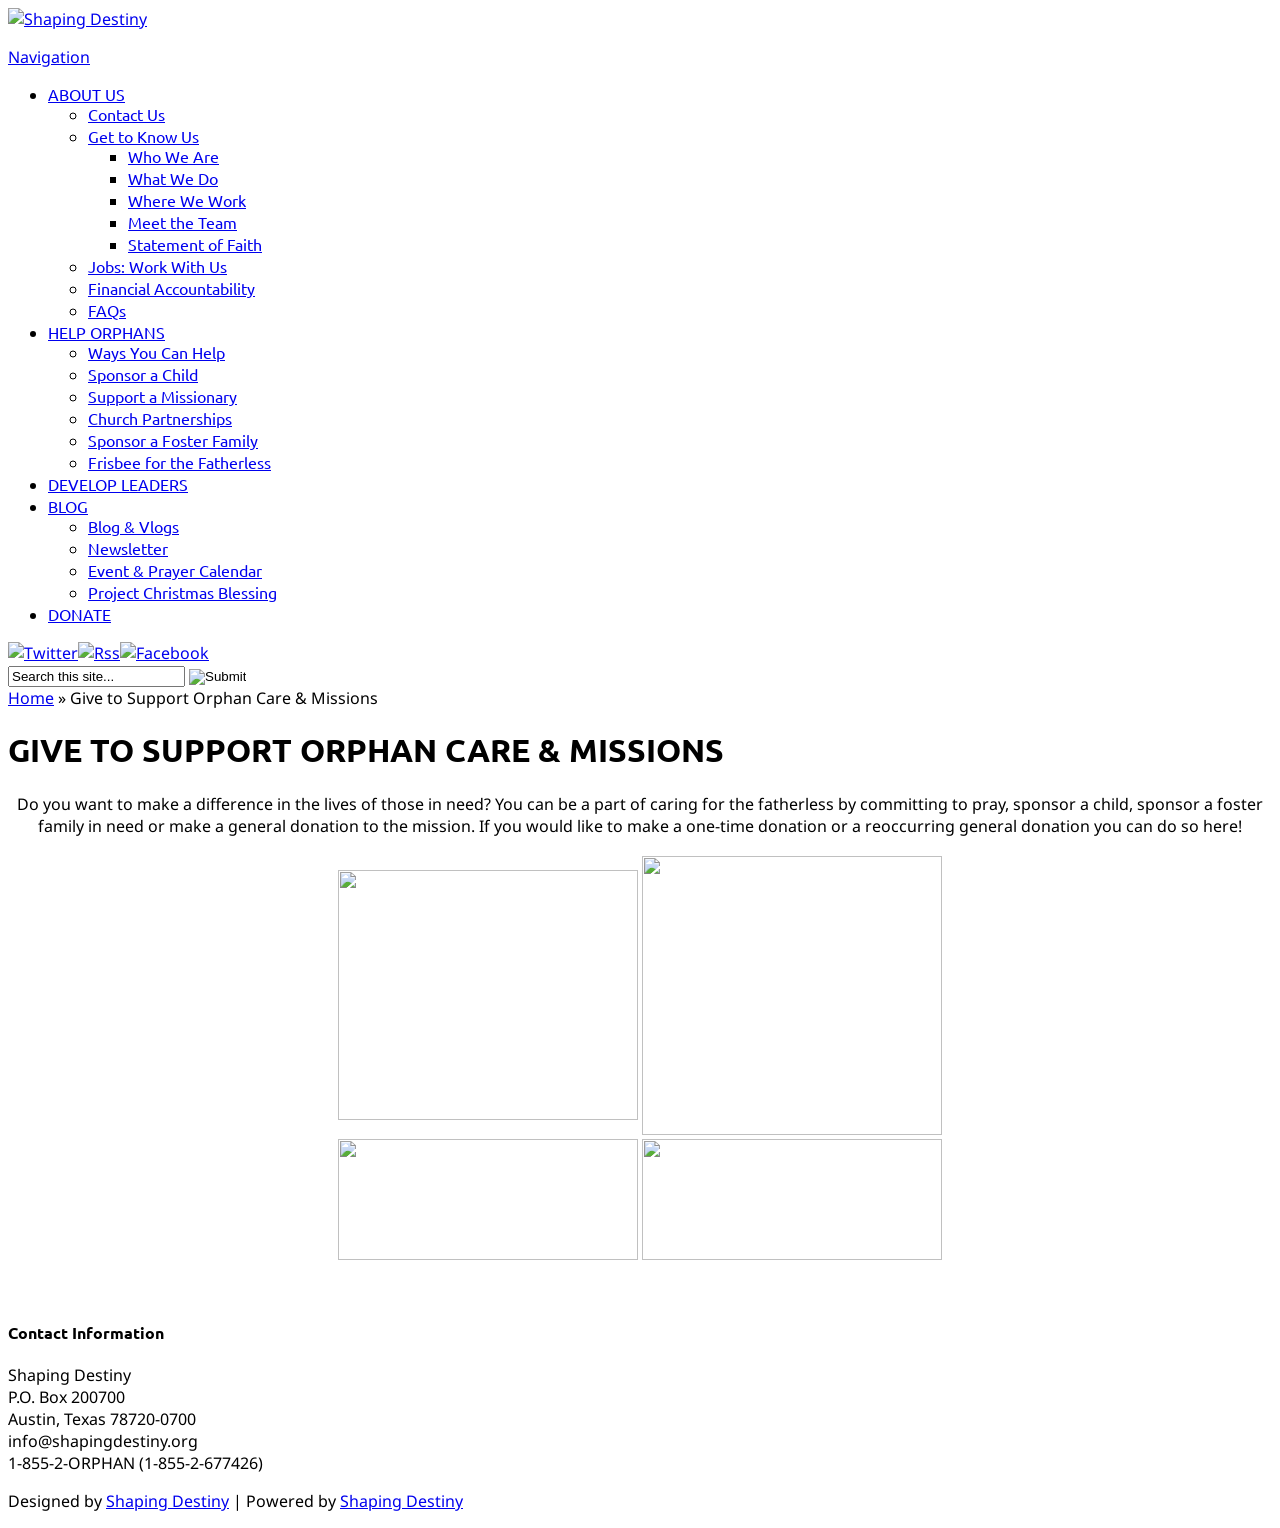
==== index.html @ 342f536e "changed to index.html" ====
<!DOCTYPE html PUBLIC "-//W3C//DTD XHTML 1.0 Transitional//EN" "http://www.w3.org/TR/xhtml1/DTD/xhtml1-transitional.dtd">
<!--[if IE 6]>
<html xmlns="http://www.w3.org/1999/xhtml" id="ie6" lang="en-US">
<![endif]-->
<!--[if IE 7]>
<html xmlns="http://www.w3.org/1999/xhtml" id="ie7" lang="en-US">
<![endif]-->
<!--[if IE 8]>
<html xmlns="http://www.w3.org/1999/xhtml" id="ie8" lang="en-US">
<![endif]-->
<!--[if !(IE 6) | !(IE 7) | !(IE 8)  ]><!-->
<html xmlns="http://www.w3.org/1999/xhtml" lang="en-US">
<!--<![endif]-->
<head profile="http://gmpg.org/xfn/11">
<meta http-equiv="Content-Type" content="text/html; charset=UTF-8" />

<link rel="stylesheet" href="http://www.shapingdestiny.org/wp-content/themes/Chameleon/style.css" type="text/css" media="screen" />
<link rel="stylesheet" href="http://www.shapingdestiny.org/wp-content/themes/Chameleon/css/colorpicker.css" type="text/css" media="screen" />

<link href='http://fonts.googleapis.com/css?family=Droid+Sans:regular,bold' rel='stylesheet' type='text/css'/>
<link href='http://fonts.googleapis.com/css?family=Kreon:light,regular' rel='stylesheet' type='text/css'/>

<link rel="pingback" href="http://www.shapingdestiny.org/xmlrpc.php" />

<!--[if lt IE 7]>
	<link rel="stylesheet" type="text/css" href="http://www.shapingdestiny.org/wp-content/themes/Chameleon/css/ie6style.css" />
	<script type="text/javascript" src="http://www.shapingdestiny.org/wp-content/themes/Chameleon/js/DD_belatedPNG_0.0.8a-min.js"></script>
	<script type="text/javascript">DD_belatedPNG.fix('img#logo, span.overlay, a.zoom-icon, a.more-icon, #menu, #menu-right, #menu-content, ul#top-menu ul, #menu-bar, .footer-widget ul li, span.post-overlay, #content-area, .avatar-overlay, .comment-arrow, .testimonials-item-bottom, #quote, #bottom-shadow, #quote .container');</script>
<![endif]-->
<!--[if IE 7]>
	<link rel="stylesheet" type="text/css" href="http://www.shapingdestiny.org/wp-content/themes/Chameleon/css/ie7style.css" />
<![endif]-->
<!--[if IE 8]>
	<link rel="stylesheet" type="text/css" href="http://www.shapingdestiny.org/wp-content/themes/Chameleon/css/ie8style.css" />
<![endif]-->

<script type="text/javascript">
	document.documentElement.className = 'js';
</script>

<title>Give to Support Orphan Care & Missions | Shaping Destiny</title>

<!-- All in One SEO Pack 2.3.12.1 by Michael Torbert of Semper Fi Web Design[2221,2289] -->
<link rel="canonical" href="http://www.shapingdestiny.org/donate-to-orphans/" />
<!-- /all in one seo pack -->
<link rel='dns-prefetch' href='//s.w.org' />
<link rel="alternate" type="application/rss+xml" title="Shaping Destiny &raquo; Feed" href="http://www.shapingdestiny.org/feed/" />
<link rel="alternate" type="application/rss+xml" title="Shaping Destiny &raquo; Comments Feed" href="http://www.shapingdestiny.org/comments/feed/" />
		<script type="text/javascript">
			window._wpemojiSettings = {"baseUrl":"https:\/\/s.w.org\/images\/core\/emoji\/2.2.1\/72x72\/","ext":".png","svgUrl":"https:\/\/s.w.org\/images\/core\/emoji\/2.2.1\/svg\/","svgExt":".svg","source":{"concatemoji":"http:\/\/www.shapingdestiny.org\/wp-includes\/js\/wp-emoji-release.min.js?ver=4.7.3"}};
			!function(a,b,c){function d(a){var b,c,d,e,f=String.fromCharCode;if(!k||!k.fillText)return!1;switch(k.clearRect(0,0,j.width,j.height),k.textBaseline="top",k.font="600 32px Arial",a){case"flag":return k.fillText(f(55356,56826,55356,56819),0,0),!(j.toDataURL().length<3e3)&&(k.clearRect(0,0,j.width,j.height),k.fillText(f(55356,57331,65039,8205,55356,57096),0,0),b=j.toDataURL(),k.clearRect(0,0,j.width,j.height),k.fillText(f(55356,57331,55356,57096),0,0),c=j.toDataURL(),b!==c);case"emoji4":return k.fillText(f(55357,56425,55356,57341,8205,55357,56507),0,0),d=j.toDataURL(),k.clearRect(0,0,j.width,j.height),k.fillText(f(55357,56425,55356,57341,55357,56507),0,0),e=j.toDataURL(),d!==e}return!1}function e(a){var c=b.createElement("script");c.src=a,c.defer=c.type="text/javascript",b.getElementsByTagName("head")[0].appendChild(c)}var f,g,h,i,j=b.createElement("canvas"),k=j.getContext&&j.getContext("2d");for(i=Array("flag","emoji4"),c.supports={everything:!0,everythingExceptFlag:!0},h=0;h<i.length;h++)c.supports[i[h]]=d(i[h]),c.supports.everything=c.supports.everything&&c.supports[i[h]],"flag"!==i[h]&&(c.supports.everythingExceptFlag=c.supports.everythingExceptFlag&&c.supports[i[h]]);c.supports.everythingExceptFlag=c.supports.everythingExceptFlag&&!c.supports.flag,c.DOMReady=!1,c.readyCallback=function(){c.DOMReady=!0},c.supports.everything||(g=function(){c.readyCallback()},b.addEventListener?(b.addEventListener("DOMContentLoaded",g,!1),a.addEventListener("load",g,!1)):(a.attachEvent("onload",g),b.attachEvent("onreadystatechange",function(){"complete"===b.readyState&&c.readyCallback()})),f=c.source||{},f.concatemoji?e(f.concatemoji):f.wpemoji&&f.twemoji&&(e(f.twemoji),e(f.wpemoji)))}(window,document,window._wpemojiSettings);
		</script>
		<meta content="Chameleon v.3.9.4" name="generator"/><style type="text/css">
img.wp-smiley,
img.emoji {
	display: inline !important;
	border: none !important;
	box-shadow: none !important;
	height: 1em !important;
	width: 1em !important;
	margin: 0 .07em !important;
	vertical-align: -0.1em !important;
	background: none !important;
	padding: 0 !important;
}
</style>
<link rel='stylesheet' id='page-list-style-css'  href='http://www.shapingdestiny.org/wp-content/plugins/page-list/css/page-list.css?ver=5.1' type='text/css' media='all' />
<link rel='stylesheet' id='wp-pagenavi-css'  href='http://www.shapingdestiny.org/wp-content/plugins/wp-pagenavi/pagenavi-css.css?ver=2.70' type='text/css' media='all' />
<link rel='stylesheet' id='et_responsive-css'  href='http://www.shapingdestiny.org/wp-content/themes/Chameleon/css/responsive.css?ver=4.7.3' type='text/css' media='all' />
<link rel='stylesheet' id='et-shortcodes-css-css'  href='http://www.shapingdestiny.org/wp-content/themes/Chameleon/epanel/shortcodes/css/shortcodes.css?ver=3.9.4' type='text/css' media='all' />
<link rel='stylesheet' id='et-shortcodes-responsive-css-css'  href='http://www.shapingdestiny.org/wp-content/themes/Chameleon/epanel/shortcodes/css/shortcodes_responsive.css?ver=3.9.4' type='text/css' media='all' />
<link rel='stylesheet' id='magnific_popup-css'  href='http://www.shapingdestiny.org/wp-content/themes/Chameleon/includes/page_templates/js/magnific_popup/magnific_popup.css?ver=1.3.4' type='text/css' media='screen' />
<link rel='stylesheet' id='et_page_templates-css'  href='http://www.shapingdestiny.org/wp-content/themes/Chameleon/includes/page_templates/page_templates.css?ver=1.8' type='text/css' media='screen' />
<!-- This site uses the Google Analytics by MonsterInsights plugin v6.1.6 - Using Analytics tracking - https://www.monsterinsights.com/ -->
<script type="text/javascript" data-cfasync="false">
	// Function to detect opted out users
	function __gaTrackerIsOptedOut() {
		return document.cookie.indexOf(disableStr + '=true') > -1;
	}

	// Disable tracking if the opt-out cookie exists.
	var disableStr = 'ga-disable-UA-31242162-1';
	if ( __gaTrackerIsOptedOut() ) {
		window[disableStr] = true;
	}

	// Opt-out function
	function __gaTrackerOptout() {
	  document.cookie = disableStr + '=true; expires=Thu, 31 Dec 2099 23:59:59 UTC; path=/';
	  window[disableStr] = true;
	}

	(function(i,s,o,g,r,a,m){i['GoogleAnalyticsObject']=r;i[r]=i[r]||function(){
		(i[r].q=i[r].q||[]).push(arguments)},i[r].l=1*new Date();a=s.createElement(o),
		m=s.getElementsByTagName(o)[0];a.async=1;a.src=g;m.parentNode.insertBefore(a,m)
	})(window,document,'script','//www.google-analytics.com/analytics.js','__gaTracker');

	__gaTracker('create', 'UA-31242162-1', 'auto');
	__gaTracker('set', 'forceSSL', true);
	__gaTracker('send','pageview');
</script>
<!-- / Google Analytics by MonsterInsights -->
<script type='text/javascript' src='http://www.shapingdestiny.org/wp-includes/js/jquery/jquery.js?ver=1.12.4'></script>
<script type='text/javascript' src='http://www.shapingdestiny.org/wp-includes/js/jquery/jquery-migrate.min.js?ver=1.4.1'></script>
<script type='text/javascript' src='http://www.shapingdestiny.org/wp-content/themes/Chameleon/js/jquery.cycle.all.min.js?ver=1.0'></script>
<link rel='https://api.w.org/' href='http://www.shapingdestiny.org/wp-json/' />
<link rel="EditURI" type="application/rsd+xml" title="RSD" href="http://www.shapingdestiny.org/xmlrpc.php?rsd" />
<link rel="wlwmanifest" type="application/wlwmanifest+xml" href="http://www.shapingdestiny.org/wp-includes/wlwmanifest.xml" /> 
<meta name="generator" content="WordPress 4.7.3" />
<link rel='shortlink' href='http://www.shapingdestiny.org/?p=5229' />
<link rel="alternate" type="application/json+oembed" href="http://www.shapingdestiny.org/wp-json/oembed/1.0/embed?url=http%3A%2F%2Fwww.shapingdestiny.org%2Fdonate-to-orphans%2F" />
<link rel="alternate" type="text/xml+oembed" href="http://www.shapingdestiny.org/wp-json/oembed/1.0/embed?url=http%3A%2F%2Fwww.shapingdestiny.org%2Fdonate-to-orphans%2F&#038;format=xml" />
<script type="text/javascript"><!--
function powerpress_pinw(pinw_url){window.open(pinw_url, 'PowerPressPlayer','toolbar=0,status=0,resizable=1,width=460,height=320');	return false;}
//-->
</script>
<!-- used in scripts --><meta name="et_featured_auto_speed" content="3000" /><meta name="et_disable_toptier" content="0" /><meta name="et_featured_slider_auto" content="1" /><meta name="et_theme_folder" content="http://www.shapingdestiny.org/wp-content/themes/Chameleon" /><style type="text/css">body { background-color: #ffffff; }body { background-image: url(http://www.shapingdestiny.org/wp-content/themes/Chameleon/images/body-bg14.png); }</style><link id='ubuntu' href='http://fonts.googleapis.com/css?family=Ubuntu' rel='stylesheet' type='text/css' /><style type='text/css'>h1,h2,h3,h4,h5,h6,ul#top-menu a { font-family: 'Ubuntu', Arial, sans-serif !important;  }</style><style type='text/css'>h1,h2,h3,h4,h5,h6,ul#top-menu > li.current_page_item > a, ul#top-menu a:hover, ul#top-menu > li.sfHover > a, h2.title a {  }
		#featured h2 a, #featured-modest h2 a, #featured h2, #featured-modest h2 { color: #fff !important; }
		</style><link id='droid_sans' href='http://fonts.googleapis.com/css?family=Droid+Sans' rel='stylesheet' type='text/css' /><style type='text/css'>body { font-family: 'Droid Sans', Arial, sans-serif !important;  }</style><style type='text/css'>body {  }</style><meta name="viewport" content="width=device-width, initial-scale=1.0, maximum-scale=1.0, user-scalable=0" /><link rel="shortcut icon" href="http://www.shapingdestiny.org/wp-content/uploads/2016/03/SD-Alone.png" /><style type="text/css" id="custom-background-css">
body.custom-background { background-color: #ffffff; }
</style>
	<style type="text/css">
		#et_pt_portfolio_gallery { margin-left: -41px; margin-right: -51px; }
		.et_pt_portfolio_item { margin-left: 35px; }
		.et_portfolio_small { margin-left: -40px !important; }
		.et_portfolio_small .et_pt_portfolio_item { margin-left: 32px !important; }
		.et_portfolio_large { margin-left: -26px !important; }
		.et_portfolio_large .et_pt_portfolio_item { margin-left: 11px !important; }
	</style>
<style type="text/css" id="et-custom-css">
.featured-description {
display: none;
}
</style>		<style type="text/css" id="wp-custom-css">
			/*
You can add your own CSS here.

Click the help icon above to learn more.
*/

/*
You can add your own CSS here.

Click the help icon above to learn more.
*/

#content-area table td, #content-area table th {
    max-width: 100%;
}

/* This code makes the team responsive */
@media only screen and (max-width: 840px) {
table.responsive {
margin-bottom: 0;
overflow: hidden;
overflow-x: scroll;
display: block;
white-space: nowrap;
}
}
/* Add borders to tables */

.entry-content table, body.et-pb-preview #main-content .container table {
   border: 1px solid #000;
}
.entry-content tr td, body.et-pb-preview #main-content .container tr td {
   border-top: 1px solid #000;
   border-left: 1px solid #000;
}

/* Make titles all uppercase. This only worked on the home page */
.et_pb_post .entry-title a {
text-transform:uppercase;
}

/* Make all h1 uppercase */
	
	h1 {
text-transform:uppercase;
	}		</style>
	
</head>
<body class="page-template page-template-page-full page-template-page-full-php page page-id-5229 custom-background chrome et_fullwidth_view">
		<div id="container">
		<div id="header" class="clearfix">
			<a href="http://www.shapingdestiny.org/">
								<img src="http://www.shapingdestiny.org/wp-content/uploads/2017/03/sdlogo.png" alt="Shaping Destiny" id="logo"/>
			</a>
			<p id="slogan"></p>
			<a href="#" id="mobile_nav" class="closed">Navigation<span></span></a>
			<ul id="top-menu" class="nav"><li id="menu-item-6479" class="menu-item menu-item-type-custom menu-item-object-custom menu-item-has-children menu-item-6479"><a href="#">ABOUT US</a>
<ul class="sub-menu">
	<li id="menu-item-1821" class="menu-item menu-item-type-post_type menu-item-object-page menu-item-1821"><a href="http://www.shapingdestiny.org/contact/">Contact Us</a></li>
	<li id="menu-item-6271" class="menu-item menu-item-type-post_type menu-item-object-page menu-item-has-children menu-item-6271"><a href="http://www.shapingdestiny.org/about/">Get to Know Us</a>
	<ul class="sub-menu">
		<li id="menu-item-7135" class="menu-item menu-item-type-post_type menu-item-object-page menu-item-7135"><a href="http://www.shapingdestiny.org/about/">Who We Are</a></li>
		<li id="menu-item-6482" class="menu-item menu-item-type-post_type menu-item-object-page menu-item-6482"><a href="http://www.shapingdestiny.org/programs/">What We Do</a></li>
		<li id="menu-item-5275" class="menu-item menu-item-type-post_type menu-item-object-page menu-item-5275"><a href="http://www.shapingdestiny.org/where-we-work/">Where We Work</a></li>
		<li id="menu-item-5980" class="menu-item menu-item-type-post_type menu-item-object-page menu-item-5980"><a href="http://www.shapingdestiny.org/about/meet-the-team/">Meet the Team</a></li>
		<li id="menu-item-1928" class="menu-item menu-item-type-post_type menu-item-object-page menu-item-1928"><a href="http://www.shapingdestiny.org/statement-of-faith/">Statement of Faith</a></li>
	</ul>
</li>
	<li id="menu-item-5632" class="menu-item menu-item-type-post_type menu-item-object-page menu-item-5632"><a href="http://www.shapingdestiny.org/joinstaff/">Jobs: Work With Us</a></li>
	<li id="menu-item-5762" class="menu-item menu-item-type-post_type menu-item-object-page menu-item-5762"><a href="http://www.shapingdestiny.org/form990/">Financial Accountability</a></li>
	<li id="menu-item-6850" class="menu-item menu-item-type-post_type menu-item-object-page menu-item-6850"><a href="http://www.shapingdestiny.org/faqs/">FAQs</a></li>
</ul>
</li>
<li id="menu-item-5631" class="menu-item menu-item-type-post_type menu-item-object-page menu-item-has-children menu-item-5631"><a href="http://www.shapingdestiny.org/get-involved/">HELP ORPHANS</a>
<ul class="sub-menu">
	<li id="menu-item-6273" class="menu-item menu-item-type-post_type menu-item-object-page menu-item-6273"><a href="http://www.shapingdestiny.org/get-involved/">Ways You Can Help</a></li>
	<li id="menu-item-7095" class="menu-item menu-item-type-post_type menu-item-object-page menu-item-7095"><a href="http://www.shapingdestiny.org/sponsor-a-child/">Sponsor a Child</a></li>
	<li id="menu-item-5061" class="menu-item menu-item-type-post_type menu-item-object-page menu-item-5061"><a href="http://www.shapingdestiny.org/givetoamissionary/">Support a Missionary</a></li>
	<li id="menu-item-6496" class="menu-item menu-item-type-post_type menu-item-object-page menu-item-6496"><a href="http://www.shapingdestiny.org/church-partnerships/">Church Partnerships</a></li>
	<li id="menu-item-5685" class="menu-item menu-item-type-post_type menu-item-object-page menu-item-5685"><a href="http://www.shapingdestiny.org/sponsor-a-foster-family/">Sponsor a Foster Family</a></li>
	<li id="menu-item-6277" class="menu-item menu-item-type-post_type menu-item-object-page menu-item-6277"><a href="http://www.shapingdestiny.org/ultimate-frisbee-tournament/">Frisbee for the Fatherless</a></li>
</ul>
</li>
<li id="menu-item-7124" class="menu-item menu-item-type-post_type menu-item-object-page menu-item-7124"><a href="http://www.shapingdestiny.org/developleaders/">DEVELOP LEADERS</a></li>
<li id="menu-item-5634" class="menu-item menu-item-type-post_type menu-item-object-page menu-item-has-children menu-item-5634"><a href="http://www.shapingdestiny.org/blog/">BLOG</a>
<ul class="sub-menu">
	<li id="menu-item-6276" class="menu-item menu-item-type-post_type menu-item-object-page menu-item-6276"><a href="http://www.shapingdestiny.org/blog/">Blog &#038; Vlogs</a></li>
	<li id="menu-item-5220" class="menu-item menu-item-type-post_type menu-item-object-page menu-item-5220"><a href="http://www.shapingdestiny.org/newsletter/">Newsletter</a></li>
	<li id="menu-item-6615" class="menu-item menu-item-type-post_type menu-item-object-page menu-item-6615"><a href="http://www.shapingdestiny.org/calendar/">Event &#038; Prayer Calendar</a></li>
	<li id="menu-item-6725" class="menu-item menu-item-type-post_type menu-item-object-page menu-item-6725"><a href="http://www.shapingdestiny.org/project-christmas-blessing/">Project Christmas Blessing</a></li>
</ul>
</li>
<li id="menu-item-5674" class="menu-item menu-item-type-post_type menu-item-object-page current-menu-item page_item page-item-5229 current_page_item menu-item-5674"><a href="http://www.shapingdestiny.org/donate-to-orphans/">DONATE</a></li>
</ul>
			<div id="additional-info">
				<div id="et-social-icons">
					<a href='https://twitter.com/shapingdestiny' target='_blank'><img alt='Twitter' src='http://www.shapingdestiny.org/wp-content/themes/Chameleon/images/twitter.png' /></a><a href='http://www.shapingdestiny.org/feed/' target='_blank'><img alt='Rss' src='http://www.shapingdestiny.org/wp-content/themes/Chameleon/images/rss.png' /></a><a href='https://www.facebook.com/ShapingDestinyNet' target='_blank'><img alt='Facebook' src='http://www.shapingdestiny.org/wp-content/themes/Chameleon/images/facebook.png' /></a>				</div>

				<div id="search-form">
					<form method="get" id="searchform" action="http://www.shapingdestiny.org//">
						<input type="text" value="Search this site..." name="s" id="searchinput" />
						<input type="image" src="http://www.shapingdestiny.org/wp-content/themes/Chameleon/images/search_btn.png" id="searchsubmit" />
					</form>
				</div> <!-- end #search-form -->
			</div> <!-- end #additional-info -->
		</div> <!-- end #header -->
<div id="breadcrumbs">
					<a href="http://www.shapingdestiny.org/">Home</a> <span class="raquo">&raquo;</span>

									Give to Support Orphan Care &#038; Missions					</div> <!-- end #breadcrumbs --><div id="category-name">
	<div id="category-inner">
				<h1 class="category-title">Give to Support Orphan Care &#038; Missions</h1>
		
			</div> <!-- end #category-inner -->
</div> <!-- end #category-name -->
<div id="content" class="clearfix fullwidth">
	<div id="left-area">
			<div class="entry post clearfix">
			
			<p style="text-align: center;">Do you want to make a difference in the lives of those in need? You can be a part of caring for the fatherless by committing to pray, sponsor a child, sponsor a foster family in need or make a general donation to the mission. If you would like to make a one-time donation or a reoccurring general donation you can do so here!</p>
<table align="center">
<tbody>
<tr>
<td><a href="http://www.shapingdestiny.org/special-gift-donation/"><img class="aligncenter wp-image-5929" src="http://www.shapingdestiny.org/wp-content/uploads/2014/05/special-gift.jpg" width="300" height="250" /></a></td>
<td style="text-align: center;"><a href="http://www.shapingdestiny.org/give-a-monthly-gift/"><img class="alignnone wp-image-6568 size-medium" src="http://www.shapingdestiny.org/wp-content/uploads/2014/05/monthly-supporter.png" width="300" height="279" /></a></td>
</tr>
</tbody>
<tbody>
<tr>
<td><a href="http://www.shapingdestiny.org/sponsor-a-child/"><img class="aligncenter wp-image-6569 size-medium" src="http://www.shapingdestiny.org/wp-content/uploads/2014/05/child-sponsor.png" width="300" height="121" /></a></td>
<td><a href="http://www.shapingdestiny.org/church-partnerships/"><img class="aligncenter wp-image-6569 size-medium" src="http://www.shapingdestiny.org/wp-content/uploads/2014/05/Partnerships.png" width="300" height="121" /></a></td>
</tr>
</tbody>
</table>
<p>&nbsp;</p>
								</div> <!-- end .entry -->

				</div> 	<!-- end #left-area -->
</div> <!-- end #content -->

		<div id="footer">
			<div id="footer-content" class="clearfix">
				<div id="footer-widgets" class="clearfix">
					<div id="text-7" class="footer-widget widget_text"><h4 class="widgettitle">Contact Information</h4>			<div class="textwidget"><p>Shaping Destiny<br />
P.O. Box 200700<br />
Austin, Texas 78720-0700<br />
info@shapingdestiny.org<br />
1-855-2-ORPHAN  (1-855-2-677426)</p>
</div>
		</div> <!-- end .footer-widget -->				</div> <!-- end #footer-widgets -->
				<p id="copyright">Designed by <a href="http://www.shapingdestiny.org/reid/"></a> <a href="http://www.ShapingDestiny.org" title="Shaping Destiny">Shaping Destiny</a> | Powered by  <a href="http://www.shapingdestiny.org">Shaping Destiny</a><a href="http://www.shapingdestiny.org/reid/sitemap.html"></a></p>
			</div> <!-- end #footer-content -->
		</div> <!-- end #footer -->
	</div> <!-- end #container -->
	<script src="http://www.shapingdestiny.org/wp-content/themes/Chameleon/js/jquery.easing.1.3.js" type="text/javascript"></script>
<script src="http://www.shapingdestiny.org/wp-content/themes/Chameleon/js/superfish.min.js" type="text/javascript"></script>
<script src="http://www.shapingdestiny.org/wp-content/themes/Chameleon/js/custom.js" type="text/javascript"></script>	<script type='text/javascript' src='http://www.shapingdestiny.org/wp-content/plugins/mailchimp-wp/assets/pagecount.min.js?ver=2.0.2'></script>
<script type='text/javascript' src='http://www.shapingdestiny.org/wp-content/themes/Chameleon/js/jquery.flexslider-min.js?ver=1.0'></script>
<script type='text/javascript' src='http://www.shapingdestiny.org/wp-content/themes/Chameleon/js/et_flexslider.js?ver=1.0'></script>
<script type='text/javascript' src='http://www.shapingdestiny.org/wp-includes/js/comment-reply.min.js?ver=4.7.3'></script>
<script type='text/javascript' src='http://www.shapingdestiny.org/wp-content/themes/Chameleon/includes/page_templates/js/jquery.easing-1.3.pack.js?ver=1.3.4'></script>
<script type='text/javascript' src='http://www.shapingdestiny.org/wp-content/themes/Chameleon/includes/page_templates/js/magnific_popup/jquery.magnific-popup.js?ver=1.3.4'></script>
<script type='text/javascript'>
/* <![CDATA[ */
var et_ptemplates_strings = {"captcha":"Captcha","fill":"Fill","field":"field","invalid":"Invalid email"};
/* ]]> */
</script>
<script type='text/javascript' src='http://www.shapingdestiny.org/wp-content/themes/Chameleon/includes/page_templates/js/et-ptemplates-frontend.js?ver=1.1'></script>
<script type='text/javascript' src='http://www.shapingdestiny.org/wp-includes/js/wp-embed.min.js?ver=4.7.3'></script>
</body>
</html>
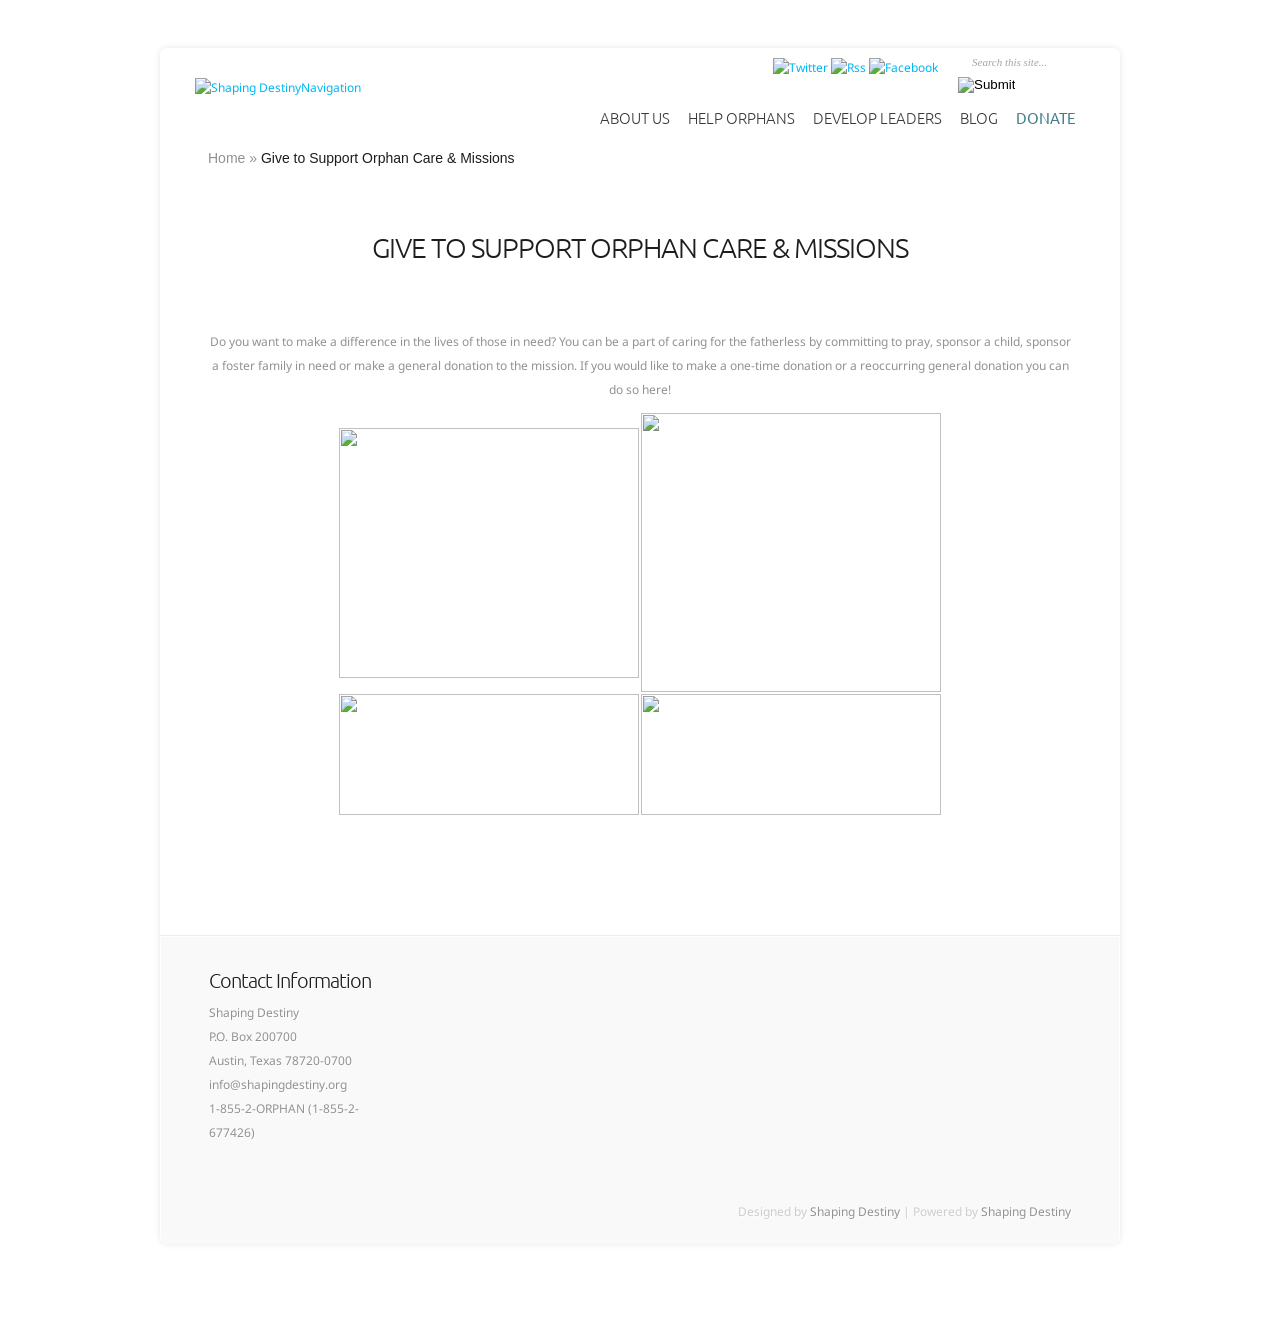
==== commit 8b76c0af: "added css" ====
--- a/index.html
+++ b/index.html
@@ -71,6 +71,7 @@
 <link rel='stylesheet' id='et-shortcodes-responsive-css-css'  href='http://www.shapingdestiny.org/wp-content/themes/Chameleon/epanel/shortcodes/css/shortcodes_responsive.css?ver=3.9.4' type='text/css' media='all' />
 <link rel='stylesheet' id='magnific_popup-css'  href='http://www.shapingdestiny.org/wp-content/themes/Chameleon/includes/page_templates/js/magnific_popup/magnific_popup.css?ver=1.3.4' type='text/css' media='screen' />
 <link rel='stylesheet' id='et_page_templates-css'  href='http://www.shapingdestiny.org/wp-content/themes/Chameleon/includes/page_templates/page_templates.css?ver=1.8' type='text/css' media='screen' />
+<link rel='stylesheet'  href='css/style.css' type='text/css' media='screen' />
 <!-- This site uses the Google Analytics by MonsterInsights plugin v6.1.6 - Using Analytics tracking - https://www.monsterinsights.com/ -->
 <script type="text/javascript" data-cfasync="false">
 	// Function to detect opted out users
--- a/css/style.css
+++ b/css/style.css
@@ -0,0 +1,466 @@
+/*
+Theme Name: Chameleon
+Theme URI: http://www.elegantthemes.com/gallery/
+Version: 3.9.4
+Description: 2 Column theme from Elegant Themes
+Author: Elegant Themes
+Author URI: http://www.elegantthemes.com
+*/
+
+
+/*------------------------------------------------*/
+/*-----------------[RESET]------------------------*/
+/*------------------------------------------------*/
+
+/* http://meyerweb.com/eric/tools/css/reset/ */
+/* v1.0 | 20080212 */
+
+html, body, div, span, applet, object, iframe,
+h1, h2, h3, h4, h5, h6, p, blockquote, pre,
+a, abbr, acronym, address, big, cite, code,
+del, dfn, em, font, img, ins, kbd, q, s, samp,
+small, strike, strong, sub, sup, tt, var,
+b, u, i, center,
+dl, dt, dd, ol, ul, li,
+fieldset, form, label, legend { margin: 0; padding: 0; border: 0; outline: 0; font-size: 100%; vertical-align: baseline; background: transparent; }
+
+body { line-height: 1; }
+ol, ul { list-style: none; }
+blockquote, q {	quotes: none; }
+
+blockquote:before, blockquote:after,q:before, q:after { content: ''; content: none; }
+
+/* remember to define focus styles! */
+:focus { outline: 0; }
+
+/* remember to highlight inserts somehow! */
+ins { text-decoration: none; }
+del { text-decoration: line-through; }
+
+/* tables still need 'cellspacing="0"' in the markup */
+table { border-collapse: collapse; border-spacing: 0; }
+
+
+/*------------------------------------------------*/
+/*-----------------[BASIC STYLES]-----------------*/
+/*------------------------------------------------*/
+
+body { line-height: 20px; font-family:'Droid Sans',Arial,Verdana,sans-serif; font-size: 12px; color: #929292; background:#f4f4f4 url(images/body-bg.png); padding-top: 48px; padding-bottom:98px; }
+
+a { text-decoration: none; color: #00b7f3; }
+a:hover { text-decoration: underline; }
+.clear { clear: both; }
+.ui-tabs-hide { display: none; }
+br.clear { margin: 0px; padding: 0px; }
+
+h1, h2, h3, h4, h5, h6 { padding-bottom: 5px; color: #808080; letter-spacing: -1px; line-height: 1em; font-weight: lighter; font-family: 'Kreon', Arial, sans-serif; text-shadow: none; }
+h1 a, h2 a, h3 a, h4 a, h5 a, h6 a { color: #808080; }
+h1 { font-size: 30px; }
+h2 { font-size: 24px; }
+h3 { font-size: 22px; }
+h4 { font-size: 18px; }
+h5 { font-size: 16px; }
+h6 { font-size: 14px; }
+p { padding-bottom: 10px; line-height: 24px; }
+strong { font-weight: bold; color: #1c1c1c; }
+cite, em, i { font-style: italic; }
+pre, code { font-family: Courier New, monospace; margin-bottom: 10px; }
+ins { text-decoration: none; }
+sup, sub { height: 0; line-height: 1; position: relative; vertical-align: baseline; }
+sup { bottom: 0.8em; }
+sub { top: 0.3em; }
+dl { margin: 0 0 1.5em 0; }
+dl dt { font-weight: bold; }
+dd  { margin-left: 1.5em;}
+blockquote  { margin: 1.5em; padding: 1em; color: #666666; background: #e6e6e6; font-style: italic; border: 1px solid #dcdcdc; }
+	blockquote p { padding-bottom: 0px; }
+
+input[type=text],input.text, input.title, textarea, select { background-color:#fff; border:1px solid #bbb; padding: 2px; color: #4e4e4e; }
+input[type=text]:focus, input.text:focus, input.title:focus, textarea:focus, select:focus { border-color:#2D3940; color: #3e3e3e; }
+input[type=text], input.text, input.title, textarea, select { margin:0.5em 0; }
+textarea { padding: 4px; }
+
+img#about-image { float: left; margin: 3px 8px 8px 0px; }
+
+.clearfix:after { visibility: hidden; display: block; font-size: 0; content: " "; clear: both; height: 0; }
+* html .clearfix             { zoom: 1; } /* IE6 */
+*:first-child+html .clearfix { zoom: 1; } /* IE7 */
+
+/*------------------------------------------------*/
+/*---------------[MAIN LAYOUT INFO]---------------*/
+/*------------------------------------------------*/
+
+#container { text-align: left; margin: 0 auto; width: 960px; position: relative; box-shadow: 0px 0px 6px rgba(0, 0, 0, 0.1); -moz-box-shadow:0px 0px 6px rgba(0, 0, 0, 0.1); -webkit-box-shadow: 0px 0px 6px rgba(0, 0, 0, 0.1); -webkit-border-radius: 7px; -moz-border-radius: 7px; border-radius: 7px; background: #fff url(images/header-shadow.png) repeat-x top; }
+	#header { position: relative; padding:30px 35px 3px; }
+		#logo { float: left; }
+		p#slogan { float: left; font-size: 12.5px; color: #66929c; text-transform: uppercase; padding-top: 0px; margin-left: -143px; margin-top: 27px; font-family: 'Kreon', Arial, sans-serif;}
+		ul#top-menu { float: right; padding-top: 30px; }
+		#additional-info { position:absolute; top: 1px; right: 1px; }
+			#et-social-icons { float: left; padding-top: 9px; padding-right: 20px; }
+				#et-social-icons  a { padding-left: 3px; }
+			#search-form { float: right; background: url(images/search-bg.png) no-repeat; width: 161px; height: 28px; }
+				#search-form #searchinput { background: none; border: none; float: left; margin: 5px 7px 0 5px; width: 114px; padding-left: 9px; font-size: 11px; font-family: Georgia, serif; color: #a3a3a3; text-shadow: 1px 1px 0px #ffffff; font-style: italic; }
+				#search-form #searchsubmit { margin-top: 7px; margin-right: 7px; }
+		#quote { text-align: center; width: 890px; margin: 0 auto; border-top: 1px solid #f0f0f0; border-bottom: 1px solid #f0f0f0; padding-top:38px; padding-bottom: 25px; }
+			#category-name h3 { color: #3b3b3b; font-family: 'Kreon', Arial, sans-serif; font-weight: lighter;font-size: 28px; }
+			#category-name p { color: #929292; font-family: 'Kreon', Arial, sans-serif; font-weight: lighter;font-size: 20px; }
+		#content-area { padding: 45px 48px 60px; }
+			#services { margin-bottom: 40px; }
+				.service { float: left; width: 244px; margin-right: 66px; }
+				.last { margin-right: 0px; }
+					.service h3.title { margin-bottom: 4px; margin-left: 5px; }
+					h3.title, #et-control-panel h3.control_title { color: #1d1d1d; font-family: 'Kreon', Arial, sans-serif; font-weight: lighter; font-size: 20px; }
+					.service .thumb { background: url(images/thumb-bg.png) no-repeat; width: 242px; height: 127px; position: relative; margin-bottom: 10px; }
+						.item-image { margin-top:4px; margin-left:4px; }
+						span.more-icon { background: url(images/more-icon.png) no-repeat; position: absolute; display: block; height: 41px; left: 100px; top: 41px; width: 40px; }
+					.service p { margin-left: 5px; }
+			#from-blog { float: left; margin-left: 5px; width: 223px; margin-right: 85px; }
+				#from-blog h3.title { margin-bottom: 2px; }
+				#from-blog  ul li { padding:4px 16px; display: block; background:url(images/sidebar-bullet.png) no-repeat 0px 12px; }
+					#from-blog ul li a { color:#929292; text-decoration: none; }
+						#from-blog ul li a:hover { color:#b2b2b2; }
+			#multi-media-bar { float: left; width: 550px; }
+				#multi-media-bar h3.title { margin-bottom: 10px; }
+				#et-multi-media { position: relative; border: 1px solid #f0f0f0; border-bottom: 1px solid #d1d1d1; border-right: 1px solid #dcdcdc; border-radius: 10px; -moz-border-radius: 10px; -webkit-border-radius: 10px; box-shadow: 1px 1px 3px rgba(0, 0, 0, 0.1); -moz-box-shadow:1px 1px 3px rgba(0, 0, 0, 0.1); -webkit-box-shadow: 1px 1px 3px rgba(0, 0, 0, 0.1); padding: 14px 15px 14px 22px; }
+					a#left-multi-media, a#right-multi-media { position: absolute; top: 30px; width: 27px; height: 27px; text-indent:-9999px; }
+						a#left-multi-media { background:url(images/left-multi-media-arrow.png) no-repeat; left: -13px; }
+						a#right-multi-media { background:url(images/right-multi-media-arrow.png) no-repeat; right: -13px; }
+					#et-multi-media .thumb { float: left; margin-right: 16px; position: relative; padding: 4px; border: 1px solid #f0f0f0; border-bottom: 1px solid #d4d4d4; border-right: 1px solid #d4d4d4; box-shadow: 1px 1px 3px rgba(0, 0, 0, 0.1); -moz-box-shadow:1px 1px 3px rgba(0, 0, 0, 0.1); -webkit-box-shadow: 1px 1px 3px rgba(0, 0, 0, 0.1); }
+					#et-multi-media .last { margin-right: 0px; }
+						#et-multi-media .thumb a { display: block !important; }
+							span.more { background: url(images/more.png) no-repeat; position: absolute; display: none; height: 33px; left: 12px; top: 12px; width: 33px; }
+							.et-video span.more { background: url(images/et-video-more.png) no-repeat; }
+
+	#breadcrumbs { font-size:14px; font-family: 'Kreon', Arial, sans-serif; font-weight: lighter; padding-top:17px; padding-left: 48px; color: #1d1d1d; margin-bottom: 28px; }
+		#breadcrumbs a { color:#929292; text-decoration: none; }
+			#breadcrumbs a:hover { color:#1d1d1d; }
+		#breadcrumbs .raquo { color:#929292; }
+	#category-name { text-align: center; width: 890px; margin: 0 auto; padding-top:38px; background: url(images/top-category-bg.png) no-repeat; }
+		#category-inner { background: url(images/bottom-category-bg.png) no-repeat bottom left; padding-bottom: 28px; }
+			h1.category-title { color: #1d1d1d; font-size:28px; font-family: 'Kreon', Arial, sans-serif; font-weight: lighter; }
+			p.description { color: #929292; font-size:20px; font-family: 'Kreon', Arial, sans-serif; font-weight: lighter; }
+		#content { padding: 0px 48px 60px; background: url(images/content-bg.png) repeat-y 633px 0px; }
+		.fullwidth { background: none !important; }
+			#left-area { width: 586px; float:left; }
+			.fullwidth #left-area { width: 100%; }
+			#sidebar { width: 238px; float:left; padding-top: 35px; padding-left: 40px; }
+				.post { padding:35px 35px 25px 0px; }
+				.fullwidth .post { padding-right: 0px; }
+					.post-thumbnail { display:block; float:left; position:relative; margin-right: 35px; margin-top: 6px; }
+						.post-thumb { margin-top:7px; margin-left:7px; }
+						span.post-overlay { background:url(images/post-overlay.png) no-repeat;
+						display:block; height:200px; left:0px; position:absolute; top:0px; width:200px; }
+					h2.title { font-size: 28px; font-family: 'Kreon', Arial, sans-serif; font-weight: lighter; padding-bottom: 15px; }
+						h2.title a { color: #1d1d1d; text-decoration: none; }
+						h2.title a:hover { color: #000; }
+						.post p.meta-info { padding-bottom:9px; padding-top: 9px; font-family: 'Kreon', Arial, sans-serif; font-weight: lighter; font-size: 15px; color: #d0d0d0; border-top: 1px solid #f0f0f0; border-bottom: 1px solid #f0f0f0; margin-bottom: 11px; }
+							.post p.meta-info a, p.description a { color: #929292; text-decoration: none; }
+							p.description a { color: #6e6e6e; }
+							.post p.meta-info a:hover, p.description a:hover { color: #111; }
+					a.read-more, .reply-container a, #commentform input#submit  { border: 1px solid #eaeaea; float:right; border-radius: 10px; -moz-border-radius: 10px; -webkit-border-radius: 10px; font-family: 'Kreon', Arial, sans-serif; font-weight: lighter; font-size: 12px; color: #1d1d1d; padding: 3px 10px; text-decoration: none; display: block; background: #fff; }
+
+	.post ul, .comment-content ul { list-style-type: disc; padding: 10px 0px 10px 20px; }
+		.post ol, .comment-content ol { list-style-type: decimal; list-style-position: inside; padding: 10px 0px 10px 2px; }
+			.post ul li ul, .post ul li ol, .comment-content ul li ul, .comment-content ul li ol { padding: 2px 0px 2px 20px; }
+			.post ol li ul, .post ol li ol, .comment-content ol li ul, .comment-content ol li ol  { padding: 2px 0px 2px 35px; }
+
+
+/*------------------------------------------------*/
+/*---------------[DROPDOWN MENU]------------------*/
+/*------------------------------------------------*/
+
+ul#top-menu li { padding: 0px 9px; }
+	ul#top-menu a { font-size: 15px; font-family: 'Kreon', Arial, sans-serif; color: #393939; text-decoration: none; font-weight: lighter; }
+	ul#top-menu a:hover, ul#top-menu > li.sfHover > a { color: #427d8b;}
+	ul#top-menu > li.current_page_item > a, ul#top-menu > li.current-menu-item > a { color: #427d8b !important; font-weight: normal; }
+
+ul#top-menu ul { width: 189px; background: #fff; border: 1px solid #efefef; top: 34px !important; padding: 10px 8px 10px 20px; z-index: 9999px; display: none; -moz-box-shadow: 1px 1px 2px rgba(0, 0, 0, 0.1); -webkit-box-shadow: 1px 1px 2px rgba(0, 0, 0, 0.1); box-shadow: 1px 1px 2px rgba(0, 0, 0, 0.1); -webkit-border-radius: 7px; -moz-border-radius: 7px; border-radius: 7px; }
+	ul#top-menu ul li { padding: 8px 0; }
+		ul#top-menu ul li a { padding: 0px 0px 0px 12px; width: 160px; }
+
+		ul#top-menu li:hover ul ul, ul#top-menu li.sfHover ul ul { top: -12px !important; left: 197px !important; }
+
+/*------------------------------------------------*/
+/*--------------[FEATURED SLIDER]-----------------*/
+/*------------------------------------------------*/
+
+#featured { position: relative; background: url(images/featured-bg.png) no-repeat top center; margin-top: 12px; margin-bottom: 12px; }
+	a#left-arrow, a#right-arrow, #featured .nivo-prevNav, #featured .nivo-nextNav { position: absolute; top: 143px; width: 40px; height: 44px; text-indent:-9999px; z-index: 40; }
+		a#left-arrow, #featured .nivo-prevNav { background:url(images/left-arrow.png) no-repeat; left: -7px; }
+		a#right-arrow, #featured .nivo-nextNav { background:url(images/right-arrow.png) no-repeat; right: -7px; }
+			.featured-top-shadow { background:url(images/featured-top-shadow.png) repeat-x; position: absolute; top:0; left: 0px; width: 960px; height: 4px; }
+			.featured-bottom-shadow { background:url(images/featured-bottom-shadow.png) repeat-x; position: absolute; bottom:0; left: 0px; width: 960px; height: 4px; }
+			.featured-description { position: absolute; width: 340px; height: 160px; top: 50px; right:53px; background:url(images/featured-description.png); padding: 37px 33px 40px 40px; -webkit-border-radius: 7px; -moz-border-radius: 7px; border-radius: 7px;  }
+				h2.featured-title { font-family: 'Kreon', Arial, sans-serif; font-weight: lighter; font-size: 28px; text-shadow: 1px 1px 1px rgba(0,0,0,0.4); }
+					h2.featured-title a { text-decoration: none; color: #ffffff; }
+				.featured-description p { color: #bebdbd; text-shadow: 1px 1px 1px rgba(0,0,0,0.4); line-height: 21px;}
+				a.readmore { display: block; background: url(images/readmore.png); height: 27px;padding: 0 13px; color: #7b9297; font-size: 13px; font-family: 'Kreon', Arial, sans-serif; line-height: 27px; position: absolute; bottom: 0px; right: 0px; -webkit-border-radius: 7px; -moz-border-radius: 7px; border-radius: 7px; }
+				#featured a.readmore:hover { color: #fff; }
+	#controllers, .nivo-controlNav { text-align: center; padding-top: 12px; padding-bottom: 14px;  }
+		#controllers a, .nivo-controlNav a { background:url(images/controller1.png) no-repeat; display:block; height:11px; margin-right:4px; text-indent:-9999px; width:11px; display: inline-block; }
+			#controllers a.activeSlide, .nivo-controlNav a.active, #controllers a:hover, .nivo-controlNav a:hover { background:url(images/controller2.png) no-repeat; }
+
+
+.nivoSlider { position:relative; }
+	.nivoSlider img { position:absolute; top:0px; left:0px; }
+/* If an image is wrapped in a link */
+	.nivoSlider a.nivo-imageLink { position:absolute; top:0px; left:0px; width:100%; height:100%; border:0; padding:0; margin:0; z-index:6; display:none; }
+/* The slices and boxes in the Slider */
+.nivo-slice { display:block; position:absolute; z-index:5; height:100%; }
+.nivo-box { display:block; position:absolute; z-index:5; }
+/* Caption styles */
+.nivo-caption { position:absolute; left:0px; bottom:0px; background:#000; color:#fff; opacity:0.8; /* Overridden by captionOpacity setting */ width:100%; z-index:8; }
+	.nivo-caption p { padding:5px; margin:0; }
+		.nivo-caption a { display:inline !important; }
+.nivo-html-caption { display:none; }
+/* Direction nav styles (e.g. Next & Prev) */
+.nivo-directionNav a { position:absolute; top:45%; z-index:9; cursor:pointer; }
+.nivo-prevNav { left:0px; }
+.nivo-nextNav { right:0px; }
+/* Control nav styles (e.g. 1,2,3...) */
+.nivo-controlNav { position: absolute; bottom: -40px; left: 0; width: 960px; }
+.nivo-controlNav a { position:relative; z-index:9; cursor:pointer; }
+.nivo-controlNav a.active { font-weight:bold; }
+
+
+#featured-modest { position: relative; height: 340px; margin-top: 30px; }
+	#featured-modest .slide { position: absolute; top: 20px; left: 300px; z-index: 1; opacity: 0; width: 354px; }
+		#featured-modest .active-block { top: 0; left: 246px; z-index: 3; width: 462px; }
+		#featured-modest .next-block, #featured-modest .prev-block { top: 35px; z-index: 2; }
+		#featured-modest .next-block { left: 575px; }
+		#featured-modest .prev-block { left: 20px; }
+		#featured-modest .active-block, #featured-modest .prev-block, #featured-modest .next-block { opacity: 1; }
+		.shadow-left, .shadow-right { position: absolute; top: 35px; height: 234px; display: none; }
+		.shadow-left { left: -29px; width: 29px; background: url(images/active-left-shadow.png) no-repeat; }
+		.shadow-right { right: -21px; width: 21px; background: url(images/active-right-shadow.png) no-repeat; }
+
+		a.featured-link { text-indent: -9999px; width: 61px; height: 71px; background: url(images/featured_active_link.png) no-repeat; position: absolute; right: -28px; top: 118px; display: none; z-index: 1000; }
+
+		#featured-modest .featured-title { position: absolute; bottom: 115px; width: 441px; left: 0; text-align: center; padding: 0 10px 26px; font-size: 30px; color: #fff; text-shadow: 1px 1px 1px rgba(0,0,0,0.5); background: url(images/featured-title-bg.png) no-repeat bottom center; display: none; }
+		#featured-modest .description { background: url(images/description-bg.png) no-repeat; width: 411px; height: 86px; position: absolute; bottom: 0px; left: 1px; padding: 26px 25px 0; color: #fff; text-shadow: 1px 1px 1px rgba(0,0,0,0.5); line-height: 20px; display: none; }
+		#featured-modest .featured-title, #featured-modest #featured .description { cursor: pointer; }
+
+		#featured-modest .active-block .shadow-left, #featured-modest .active-block .shadow-right, #featured-modest .active-block .featured-title, #featured-modest .active-block .description { display: block; }
+
+		#featured-modest a.main { display: block; }
+
+		#featured-modest img.bottom-shadow { position: absolute; bottom: -7px; left: 0; }
+		#featured-modest .active-block img.bottom-shadow { bottom: -10px; }
+
+		.gotoslide { position: absolute; top: 0; left: 0; background: url(images/next-slide-overlay.png); width: 354px; height: 234px; display: none; }
+		.gotoslide span { position: absolute; top: 97px; display: block; width: 33px; height: 40px; }
+				#featured-modest .next-block .gotoslide span { background: url(images/featured-arrow.png) no-repeat; right: 99px; }
+				#featured-modest .prev-block .gotoslide span { background: url(images/featured-arrow-left.png) no-repeat; left: 99px; }
+
+/*------------------------------------------------*/
+/*-------------------[COMMENTS]-------------------*/
+/*------------------------------------------------*/
+
+h3#comments { color: #1d1d1d; font-size: 28px; font-family: 'Kreon', Arial, sans-serif; font-weight: lighter; margin-bottom: 20px; }
+
+#comment-wrap { margin-top: -18px; padding: 42px 35px 0 0; }
+
+.comment-body-outer	{ border: 1px solid #f0f0f0; margin-bottom: 25px; background: url(images/comment-top-bg.png) repeat-x; }
+	.comment-body { background: #fff; padding: 18px 14px 12px 100px; position: relative; background: url(images/comment-bottom-bg.png) bottom left repeat-x; }
+		.avatar-box { position: absolute; top: 17px; left: 19px; padding: 6px 0 0 6px; }
+			.avatar-overlay { position: absolute; top: 0; left: 0; width: 68px; height: 68px; background: url(images/avatar-overlay.png) no-repeat; }
+
+			.comment-date { font-size: 12px; color: #d4d4d4; font-family: Georgia, serif; font-style: italic; float: right; }
+			span.fn, span.fn a { font-family: 'Kreon', Arial, sans-serif; font-weight: lighter; font-size: 20px; color: #1d1d1d; text-decoration: none; }
+			span.fn a:hover { color: #111; text-decoration: none; }
+		.comment-arrow { position: absolute; bottom: -19px; right: 45px; background: url(images/comment-arrow.png) no-repeat; width: 18px; height: 19px; }
+
+		.reply-container { float:right; }
+
+		.comment ul.children { padding-left: 100px; }
+
+#commentform textarea#comment { width: 96%; }
+	#commentform input[type=text] { width: 38%; }
+	#commentform input, #commentform textarea { background: url(images/comment-inputs-bg.png) repeat-x; border: 1px solid #f0f0f0; color: #929292; font-size: 12px; padding: 12px 10px 12px 20px; }
+
+	#commentform .hidden { display: none; }
+
+	li.comment #respond textarea { width: 91% !important; }
+	li.comment #respond input[type=text] { width: 48% !important; }
+
+#trackbacks { margin-bottom: 20px; }
+	#trackbacks h3#comments, #respond h3#comments { margin-bottom: 5px; }
+
+/*------------------------------------------------*/
+/*---------------------[FOOTER]-------------------*/
+/*------------------------------------------------*/
+
+#footer { border-top: 1px solid #ececec; }
+	#footer-content { width: 958px; margin-left: 1px; margin-top: 1px; margin-bottom: 1px; background-color: #f9f9f9; -webkit-border-radius: 0px 0px 7px 7px; -moz-border-radius: 0px 0px 7px 7px; border-radius: 0px 0px 7px 7px; }
+		#footer-widgets { padding: 33px 48px 45px; }
+			.footer-widget { width: 190px; margin-right: 34px; float: left; color: #929292; text-shadow: 1px 1px 1px #ffffff; }
+			.last { margin-right: 0px; }
+				#footer-slogan { font-size: 9.1px; color: #66929c; text-transform: uppercase; margin-left: 34px; margin-top: -30px; }
+				#footer-copyright { display: block; font-family: 'Kreon', Arial, sans-serif; font-size: 12px; color:#717171; margin-top: -9px; }
+				.footer-widget p { color: #929292; text-shadow: 1px 1px 1px #ffffff; }
+				#footer h4.widgettitle { font-family: 'Kreon', Arial, sans-serif; font-weight: lighter;font-size: 20px; color:#1d1d1d; text-shadow: 1px 1px 1px #ffffff; padding-bottom: 11px; }
+					.footer-widget a { color: #929292; }
+					.footer-widget a:hover { color: #d0d0d0; text-decoration: none; }
+				.footer-widget ul { margin-bottom:8px;  }
+					.footer-widget ul ul { margin-bottom:0; }
+						.footer-widget ul li { background:url(images/footer-bullet.png) no-repeat 0 7px; padding:0px 0 7px 16px; }
+						.footer-widget ul li ul { margin:0 0 -3px; padding:5px 0 0 7px; }
+		p#copyright { float:right; color:#cdcdcd; text-shadow: 1px 1px 1px #ffffff; padding-bottom:20px; padding-right: 48px; }
+			p#copyright a { color:#929292; }
+
+
+/*------------------------------------------------*/
+/*--------------------[SIDEBAR]-------------------*/
+/*------------------------------------------------*/
+
+.widget { width: 230px; padding-bottom: 25px; }
+	.widget h3.title { padding-bottom: 10px; }
+		.widget ul li { background:url(images/sidebar-bullet.png) no-repeat 0px 7px; padding-bottom: 8px; padding-left: 15px; display: block; }
+			.widget ul li a { color:#929292; text-decoration: none; }
+				.widget ul li a:hover { color:#b2b2b2; }
+
+
+/*------------------------------------------------*/
+/*------------[CAPTIONS AND ALIGNMENTS]-----------*/
+/*------------------------------------------------*/
+
+div.post .new-post .aligncenter, .aligncenter { display: block; margin-left: auto; margin-right: auto; }
+.wp-caption { border: 1px solid #ddd; text-align: center; background-color: #f3f3f3; padding-top: 4px; margin-bottom: 10px; }
+.wp-caption.alignleft { margin: 0px 10px 10px 0px; }
+.wp-caption.alignright { margin: 0px 0px 10px 10px; }
+.wp-caption img { margin: 0; padding: 0; border: 0 none; }
+.wp-caption p.wp-caption-text { font-size: 11px; line-height: 17px; padding: 0 4px 5px; margin: 0; }
+.alignright { float: right; }
+.alignleft { float: left }
+img.alignleft { display:inline; float:left; margin-right:15px; }
+img.alignright { display:inline; float:right; margin-left:15px; }
+
+
+/*------------------------------------------------*/
+/*---------------[DEFAULT DROPDOWN SETTINGS]---*/
+/*------------------------------------------------*/
+
+.nav ul { position:absolute; top:-999em; background-position: bottom; background-repeat: no-repeat; z-index: 10; }
+.nav li { float:left; position:relative; }
+.nav a { display:block; float: left; }
+	.nav li:hover ul, ul.nav li.sfHover ul { left:0px; top:50px; }
+	.nav li:hover li ul, .nav li.sfHover li ul { top:-999em; }
+		.nav li li:hover ul, ul.nav li li.sfHover ul { left:192px; top:0px; }
+	.nav li:hover ul, .nav li li:hover ul { top: -999em; }
+	.nav li li {	display: block;	padding: 0px; float: left; height: auto !important; }
+	.nav li ul { width: 191px; z-index:1000; }
+		.nav li li a:link, .nav li li a:visited {	display: block; height: auto; float: left; }
+		.nav li:hover { visibility: inherit; /* fixes IE7 'sticky bug' */ }
+
+.nav.sf-arrows li.menu-item-has-children > a:after { content: " \00bb"; }
+
+/*------------------------------------------------*/
+/*-----------------[WP CALENDAR]-----------------*/
+/*------------------------------------------------*/
+#wp-calendar { empty-cells: show; margin: 10px auto 0; width: 240px;	}
+	#wp-calendar a { display: block; text-decoration: none; font-weight: bold; }
+		#wp-calendar a:hover { text-decoration: underline; }
+	#wp-calendar caption {	text-decoration: none; font: bold 13px Arial, Sans-Serif; }
+	#wp-calendar td {	padding: 3px 5px; color: #9f9f9f; }
+		#wp-calendar td#today { color: #ffffff; }
+	#wp-calendar th {	font-style: normal;	text-transform: capitalize;	padding: 3px 5px; }
+		#wp-calendar #prev a, #wp-calendar #next a { font-size: 9pt; }
+		#wp-calendar #next a { padding-right: 10px; text-align: right; }
+		#wp-calendar #prev a { padding-left: 10px; text-align: left; }
+
+/*------------------------------------------------*/
+/*-------------------[PAGE NAVI]------------------*/
+/*------------------------------------------------*/
+.pagination { overflow: hidden; padding: 15px 12px 0px; }
+
+.wp-pagenavi { position: relative; font-family: 'Kreon', Arial, sans-serif; color: #1d1d1d; font-size: 14px; text-align: right; padding: 15px 33px 0 0; }
+.wp-pagenavi a, .wp-pagenavi a:link { padding: 5px 12px !important; margin: 2px; text-decoration: none; border:1px solid #eaeaea !important; color: #413f36; background-color: #fff; font-weight: lighter !important; color: #1d1d1d; font-size: 14px; }
+.wp-pagenavi a:visited { padding: 5px 12px; margin: 2px; text-decoration: none; border: 1px solid #eaeaea; background-color: #fff; color: #1d1d1d; font-size: 14px; }
+.wp-pagenavi span.pages { padding: 5px 7px 5px !important; margin: 2px !important; border: none !important; background-color: none; color: #1d1d1d; font-size: 14px; font-weight: lighter; }
+.wp-pagenavi span.current, .wp-pagenavi span.extend, .wp-pagenavi a:active, .wp-pagenavi a:hover { padding: 5px 12px !important; margin: 2px; font-weight: bold; background-color:#f6f6f6 !important; border:1px solid #eaeaea !important; color: #1d1d1d !important; font-size: 14px; font-weight: lighter !important; }
+
+.wp-pagenavi a, .wp-pagenavi a:link, .wp-pagenavi a:visited, .wp-pagenavi span.current, .wp-pagenavi span.extend, .wp-pagenavi a:active { -webkit-border-radius: 8px; -moz-border-radius: 8px; border-radius: 8px; }
+
+
+a.readmore:hover, #sidebar div.custom-sidebar-block ul.control li a:hover, ul#cats-menu li a:hover, ul#page-menu li a:hover, div#slider-control div.featitem h2 a  { text-decoration: none; }
+
+.foursixeight { margin: 0px 0px 15px 84px;}
+.et_pt_blogentry { position: relative; }
+
+.media-description { display: none; position: absolute; bottom: 63px; left: -58px; width: 140px; padding: 15px 15px 8px; z-index: 30;
+background: #fff; border: 1px solid #f0f0f0; border-bottom: 1px solid #d1d1d1; -moz-border-radius: 10px; -webkit-border-radius: 10px;border-radius: 10px; -moz-box-shadow: 1px 1px 3px rgba(0, 0, 0, 0.2); -webkit-box-shadow: 1px 1px 3px rgba(0, 0, 0, 0.2);box-shadow: 1px 1px 3px rgba(0, 0, 0, 0.2); font-family: Georgia, serif; font-size: 12px; color: #929292; font-style: italic; }
+	.media-arrow { display: block; position: absolute; width: 14px; height: 8px; bottom: -8px; left: 80px; background: url(images/media-arrow.png) no-repeat; }
+
+#et-control-panel { position: fixed; left: 0px; top: 94px; width: 169px; z-index: 9000; color: #9f9f9f; text-shadow: 1px 1px 1px #fff; background: url(images/control-panel-bottom.png) no-repeat bottom left; padding-bottom: 18px; }
+	#control-panel-main { background: url(images/control-panel-mainbg.png) repeat-y; -moz-border-radius-topright: 14px; -webkit-border-top-right-radius: 14px; border-top-right-radius: 14px; }
+		#et-control-close { background: url(images/control-panel-closebutton.png) no-repeat; position: absolute; top: 17px; right: -41px; width: 45px; height: 40px; display: block; }
+		.control-open { background: url(images/control-panel-openbutton.png) no-repeat !important; }
+		#et-control-inner { background: url(images/control-inner.png) no-repeat; padding: 16px 16px 0px 16px; }
+			#et-control-panel h3.control_title { font-size: 15px; padding: 2px 0 10px; float: left; }
+			#et-control-panel p { font-style: italic; font-family: Georgia, serif; font-size: 10px; }
+			.et-sample-setting { display: block; width: 29px; height: 29px; position: relative; float: left; margin: 0 4px 4px 0; text-indent: -9999px; }
+				.et-sample-setting span.et-sample-overlay { background: url(images/control-link-overlay.png) no-repeat; display: block; position: absolute; top: 0; left: 0; width: 30px; height: 30px; }
+			#et-sample-color1 { background: #6a8e94; }
+			#et-sample-color2 { background: #8da49c; }
+			#et-sample-color3 { background: #b0b083; }
+			#et-sample-color4 { background: #859a7c; }
+			#et-sample-color5 { background: #c6bea6; }
+			#et-sample-color6 { background: #b08383; }
+			#et-sample-color7 { background: #a4869d; }
+			#et-sample-color8 { background: #f5f5f5; }
+			#et-sample-color9 { background: #4e4e4e; }
+			#et-sample-color10 { background: #556f6a; }
+			#et-sample-color11 { background: #6f5555; }
+			#et-sample-color12 { background: #6f6755; }
+
+			#et-sample-texture1 { background: url(images/body-bg2.png) 14px 13px; }
+			#et-sample-texture2 { background: url(images/body-bg3.png); }
+			#et-sample-texture3 { background: url(images/body-bg4.png); }
+			#et-sample-texture4 { background: url(images/body-bg5.png); }
+			#et-sample-texture5 { background: url(images/body-bg6.png); }
+			#et-sample-texture6 { background: url(images/body-bg7.png); }
+			#et-sample-texture7 { background: url(images/body-bg8.png); }
+			#et-sample-texture8 { background: url(images/body-bg9.png); }
+			#et-sample-texture9 { background: url(images/body-bg10.png); }
+			#et-sample-texture10 { background: url(images/body-bg11.png) 139px 104px; }
+			#et-sample-texture11 { background: url(images/body-bg12.png); }
+			#et-sample-texture12 { background: url(images/body-bg13.png) 14px 14px; }
+			#et-sample-texture13 { background: url(images/body-bg14.png); }
+			#et-sample-texture14 { background: url(images/body-bg15.png); }
+			#et-sample-texture15 { background: url(images/body-bg16.png); }
+			#et-sample-texture16 { background: url(images/body-bg17.png); }
+
+			.et-control-colorpicker { background: url(images/control-panel-colorpicker.png) no-repeat; width: 18px; height: 19px; display: block; float: right; }
+			.et-font-control { margin-top: 9px; }
+			.colorpicker { z-index: 10000; }
+
+#et_control_header_font, #et_control_body_font { width: 73px; }
+
+#comment-wrap .navigation { padding: 10px 0; }
+	.nav-previous { float: left; }
+	.nav-next { float: right; }
+h3#reply-title small { display: block; }
+	h3#reply-title small a { font-size: 12px; letter-spacing: 0px; }
+
+#commentform input[type=text] { width: 40%; display: block; padding: 5px; }
+#commentform textarea#comment { width: 91%; }
+.commentlist #respond textarea#comment { width: 91% !important; }
+.commentlist #respond input[type=text] { width: 40%; display: block; padding: 5px; }
+.comment_navigation_bottom, .comment_navigation_top { padding-bottom: 12px; }
+
+#featured #slides { height: 332px; }
+
+#media-slides { height: 60px !important; }
+	.media-slide { width: 507px !important; }
+
+.et_embedded_videos { display: none; }
+
+.js #featured #slides, .js #featured-modest { background: url(images/ajax-loader.gif) no-repeat center; }
+	.js #featured .slide, .js #featured-modest .slide { display: none; }
+
+.service .thumb a { display: block; }
+
+#featured .flex-direction-nav li a { z-index: 99; }
+
+#ie7 #header { position: relative; z-index: 2; }
+#ie7 .flex-container, #ie7 #category-name, #ie7 #content-area { position: relative; z-index: 1; }
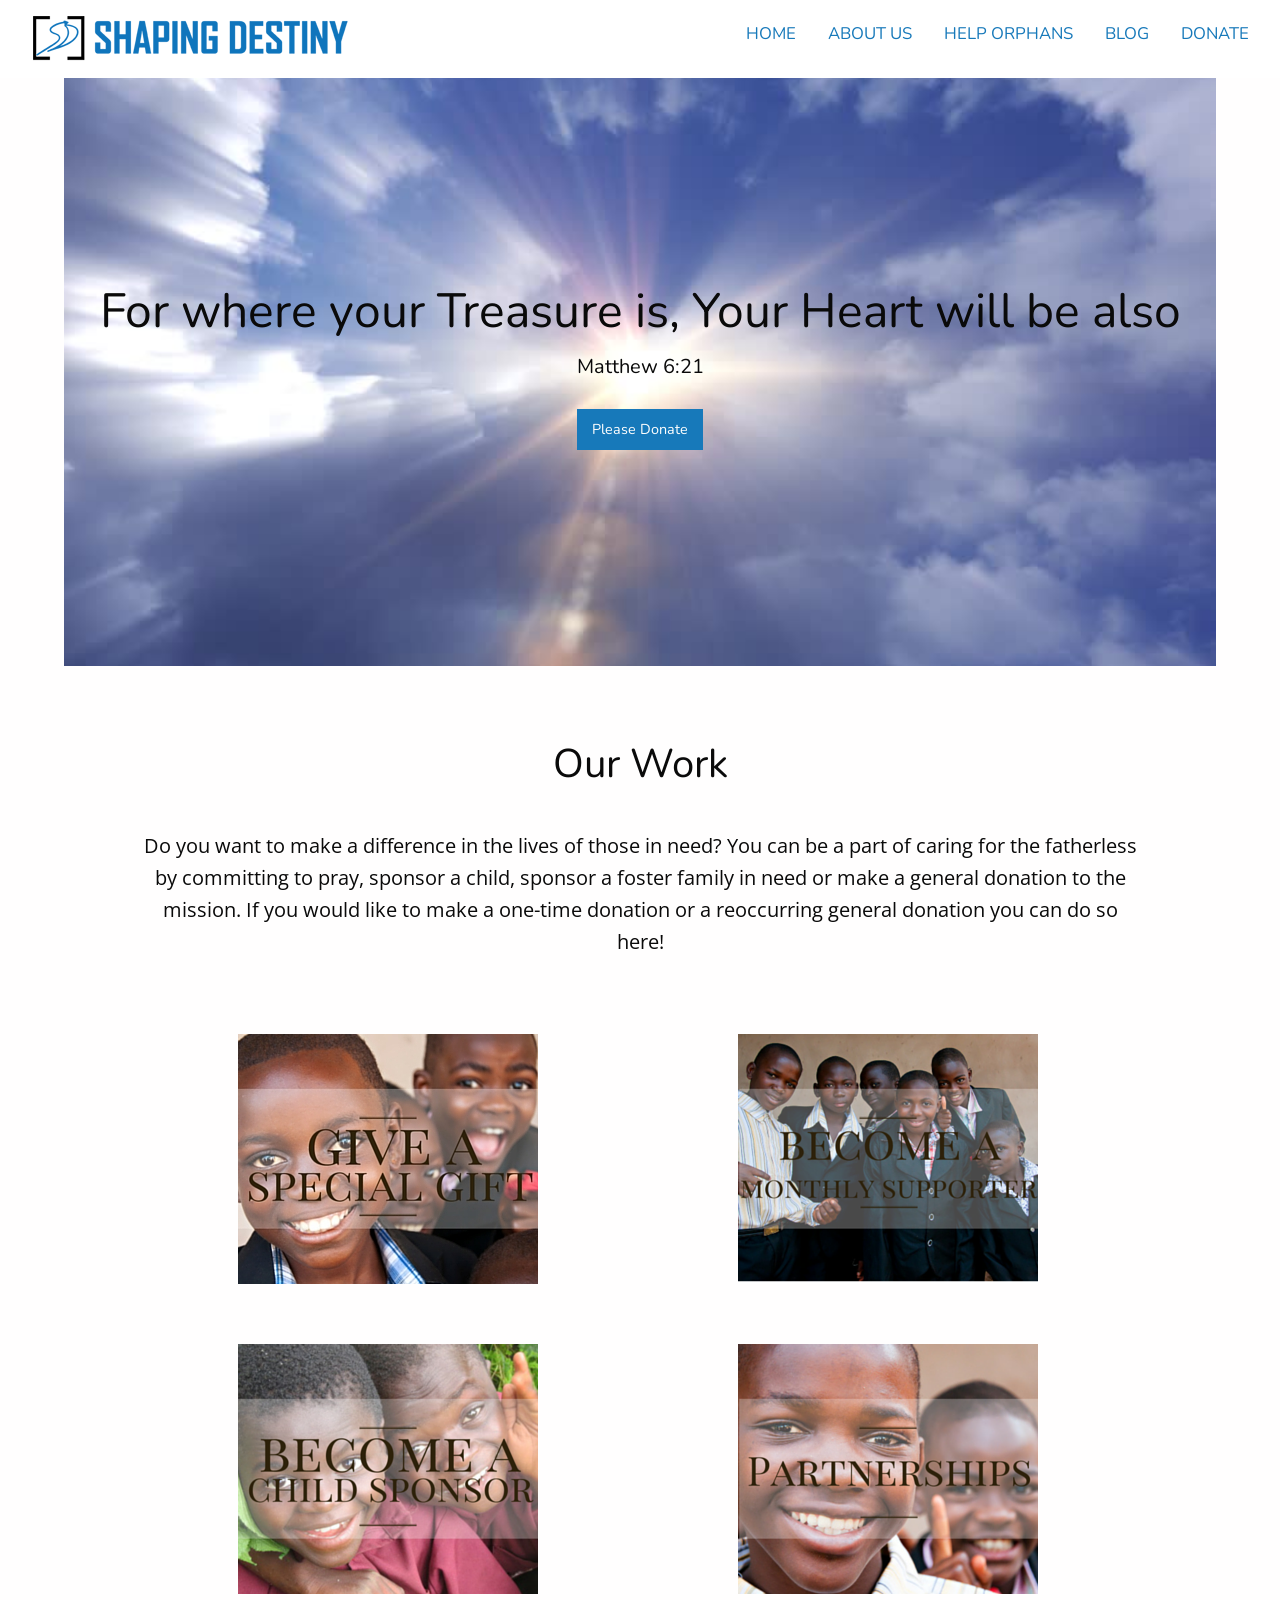
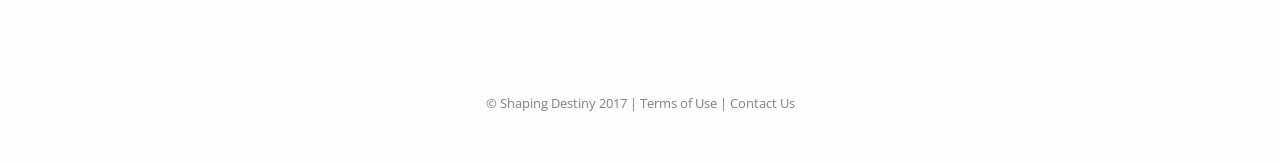
==== commit 7e293245: "updated the test site" ====
--- a/index.html
+++ b/index.html
@@ -1,306 +1,87 @@
-<!DOCTYPE html PUBLIC "-//W3C//DTD XHTML 1.0 Transitional//EN" "http://www.w3.org/TR/xhtml1/DTD/xhtml1-transitional.dtd">
-<!--[if IE 6]>
-<html xmlns="http://www.w3.org/1999/xhtml" id="ie6" lang="en-US">
-<![endif]-->
-<!--[if IE 7]>
-<html xmlns="http://www.w3.org/1999/xhtml" id="ie7" lang="en-US">
-<![endif]-->
-<!--[if IE 8]>
-<html xmlns="http://www.w3.org/1999/xhtml" id="ie8" lang="en-US">
-<![endif]-->
-<!--[if !(IE 6) | !(IE 7) | !(IE 8)  ]><!-->
-<html xmlns="http://www.w3.org/1999/xhtml" lang="en-US">
-<!--<![endif]-->
-<head profile="http://gmpg.org/xfn/11">
-<meta http-equiv="Content-Type" content="text/html; charset=UTF-8" />
+<!doctype html>
+<html class="no-js" lang="en" dir="ltr">
+  <head>
+    <meta charset="utf-8">
+    <meta http-equiv="x-ua-compatible" content="ie=edge">
+    <meta name="viewport" content="width=device-width, initial-scale=1.0">
+    <title>Foundation for Sites</title>
+    <link rel="stylesheet" href="css/foundation.css">
+    <link rel="stylesheet" href="css/app.css">
+		<link rel="stylesheet" href="css/style.css">
+		<link href="https://fonts.googleapis.com/css?family=Cardo|Nunito|Open+Sans|MedievalSharp" rel="stylesheet">
+  </head>
+  <body>
+	<div class="title-bar" data-responsive-toggle="main-menu" data-hide-for="medium">
+  <button class="menu-icon" type="button" data-toggle></button>
+  <div class="title-bar-title"></div>
+</div>
+	
+		<div class="top-bar" >
+  <div class="top-bar-title">
+		<img src="img/sdlogo.png" class="hide-for-small-only" alt="Shaping Destiny logo"> </img>
+	</div>
+  <div class="top-bar-right" id="main-menu">
+      <ul class="menu" data-responsive-menu="drilldown medium-dropdown">
 
-<link rel="stylesheet" href="http://www.shapingdestiny.org/wp-content/themes/Chameleon/style.css" type="text/css" media="screen" />
-<link rel="stylesheet" href="http://www.shapingdestiny.org/wp-content/themes/Chameleon/css/colorpicker.css" type="text/css" media="screen" />
+      <li><a href="#">HOME</a></li>
+      <li><a href="#">ABOUT US</a></li>
+      <li><a href="#">HELP ORPHANS</a></li>
+			 <li><a href="#">BLOG</a></li>
+			  <li><a href="#">DONATE</a></li>
+    </ul>
+  </div>
+</div>
+	<div class="wrap">
+		<div class="wrap1">
+			<div class="hero-section">
+  <div class="font">
+    <h1 class="font">For where your Treasure is, Your Heart will be also</h1>
+    <h5>Matthew 6:21</h5>
+		<a href="#" class="button round margin1">Please Donate</a>
+  </div>
+</div>
+</div>
+		
+		<section class="wrap2">
+			<h2 class="center">Our Work</h2>
+			<p class="lead space1">Do you want to make a difference in the lives of those in need? You can be a part of caring for the fatherless by committing to pray, sponsor a child, sponsor a foster family in need or make a general donation to the mission. If you would like to make a one-time donation or a reoccurring general donation you can do so here!</p>
+			<div class="row space1">
+				<div class="medium-offset-1 medium-5 column">
+					<img class="pad" src="img/special-gift.jpg" alt="picture1"></a>
+				</div>
+				<div class="medium-offset-1 medium-5 column">
+					<img src="img/monthly-supporter.png" alt="picture1"></a>
+				</div>
+				</div>
+			
+			<div class="row space1">
+				<div class="medium-offset-1 medium-5 column">
+					<img src="img/child-sponsor.png" alt="picture1"></a>
+				</div>
+				<div class="medium-offset-1 medium-5 column">
+					<img src="img/Partnerships.png" alt="picture1"></a>
+				</div>
+			</div>
+		
+		
+		</section>
+		</div>
+			<!-- Footer -->
+		<footer>
+			<div class="row">
+				<div class="medium-12 contact column">
+					&copy; Shaping Destiny 2017 | Terms of Use | Contact Us
+					</div>
+		</div>	
+		</footer>
+	
+	<!-- End Footer -->
+	
+  </div>
 
-<link href='http://fonts.googleapis.com/css?family=Droid+Sans:regular,bold' rel='stylesheet' type='text/css'/>
-<link href='http://fonts.googleapis.com/css?family=Kreon:light,regular' rel='stylesheet' type='text/css'/>
-
-<link rel="pingback" href="http://www.shapingdestiny.org/xmlrpc.php" />
-
-<!--[if lt IE 7]>
-	<link rel="stylesheet" type="text/css" href="http://www.shapingdestiny.org/wp-content/themes/Chameleon/css/ie6style.css" />
-	<script type="text/javascript" src="http://www.shapingdestiny.org/wp-content/themes/Chameleon/js/DD_belatedPNG_0.0.8a-min.js"></script>
-	<script type="text/javascript">DD_belatedPNG.fix('img#logo, span.overlay, a.zoom-icon, a.more-icon, #menu, #menu-right, #menu-content, ul#top-menu ul, #menu-bar, .footer-widget ul li, span.post-overlay, #content-area, .avatar-overlay, .comment-arrow, .testimonials-item-bottom, #quote, #bottom-shadow, #quote .container');</script>
-<![endif]-->
-<!--[if IE 7]>
-	<link rel="stylesheet" type="text/css" href="http://www.shapingdestiny.org/wp-content/themes/Chameleon/css/ie7style.css" />
-<![endif]-->
-<!--[if IE 8]>
-	<link rel="stylesheet" type="text/css" href="http://www.shapingdestiny.org/wp-content/themes/Chameleon/css/ie8style.css" />
-<![endif]-->
-
-<script type="text/javascript">
-	document.documentElement.className = 'js';
-</script>
-
-<title>Give to Support Orphan Care & Missions | Shaping Destiny</title>
-
-<!-- All in One SEO Pack 2.3.12.1 by Michael Torbert of Semper Fi Web Design[2221,2289] -->
-<link rel="canonical" href="http://www.shapingdestiny.org/donate-to-orphans/" />
-<!-- /all in one seo pack -->
-<link rel='dns-prefetch' href='//s.w.org' />
-<link rel="alternate" type="application/rss+xml" title="Shaping Destiny &raquo; Feed" href="http://www.shapingdestiny.org/feed/" />
-<link rel="alternate" type="application/rss+xml" title="Shaping Destiny &raquo; Comments Feed" href="http://www.shapingdestiny.org/comments/feed/" />
-		<script type="text/javascript">
-			window._wpemojiSettings = {"baseUrl":"https:\/\/s.w.org\/images\/core\/emoji\/2.2.1\/72x72\/","ext":".png","svgUrl":"https:\/\/s.w.org\/images\/core\/emoji\/2.2.1\/svg\/","svgExt":".svg","source":{"concatemoji":"http:\/\/www.shapingdestiny.org\/wp-includes\/js\/wp-emoji-release.min.js?ver=4.7.3"}};
-			!function(a,b,c){function d(a){var b,c,d,e,f=String.fromCharCode;if(!k||!k.fillText)return!1;switch(k.clearRect(0,0,j.width,j.height),k.textBaseline="top",k.font="600 32px Arial",a){case"flag":return k.fillText(f(55356,56826,55356,56819),0,0),!(j.toDataURL().length<3e3)&&(k.clearRect(0,0,j.width,j.height),k.fillText(f(55356,57331,65039,8205,55356,57096),0,0),b=j.toDataURL(),k.clearRect(0,0,j.width,j.height),k.fillText(f(55356,57331,55356,57096),0,0),c=j.toDataURL(),b!==c);case"emoji4":return k.fillText(f(55357,56425,55356,57341,8205,55357,56507),0,0),d=j.toDataURL(),k.clearRect(0,0,j.width,j.height),k.fillText(f(55357,56425,55356,57341,55357,56507),0,0),e=j.toDataURL(),d!==e}return!1}function e(a){var c=b.createElement("script");c.src=a,c.defer=c.type="text/javascript",b.getElementsByTagName("head")[0].appendChild(c)}var f,g,h,i,j=b.createElement("canvas"),k=j.getContext&&j.getContext("2d");for(i=Array("flag","emoji4"),c.supports={everything:!0,everythingExceptFlag:!0},h=0;h<i.length;h++)c.supports[i[h]]=d(i[h]),c.supports.everything=c.supports.everything&&c.supports[i[h]],"flag"!==i[h]&&(c.supports.everythingExceptFlag=c.supports.everythingExceptFlag&&c.supports[i[h]]);c.supports.everythingExceptFlag=c.supports.everythingExceptFlag&&!c.supports.flag,c.DOMReady=!1,c.readyCallback=function(){c.DOMReady=!0},c.supports.everything||(g=function(){c.readyCallback()},b.addEventListener?(b.addEventListener("DOMContentLoaded",g,!1),a.addEventListener("load",g,!1)):(a.attachEvent("onload",g),b.attachEvent("onreadystatechange",function(){"complete"===b.readyState&&c.readyCallback()})),f=c.source||{},f.concatemoji?e(f.concatemoji):f.wpemoji&&f.twemoji&&(e(f.twemoji),e(f.wpemoji)))}(window,document,window._wpemojiSettings);
-		</script>
-		<meta content="Chameleon v.3.9.4" name="generator"/><style type="text/css">
-img.wp-smiley,
-img.emoji {
-	display: inline !important;
-	border: none !important;
-	box-shadow: none !important;
-	height: 1em !important;
-	width: 1em !important;
-	margin: 0 .07em !important;
-	vertical-align: -0.1em !important;
-	background: none !important;
-	padding: 0 !important;
-}
-</style>
-<link rel='stylesheet' id='page-list-style-css'  href='http://www.shapingdestiny.org/wp-content/plugins/page-list/css/page-list.css?ver=5.1' type='text/css' media='all' />
-<link rel='stylesheet' id='wp-pagenavi-css'  href='http://www.shapingdestiny.org/wp-content/plugins/wp-pagenavi/pagenavi-css.css?ver=2.70' type='text/css' media='all' />
-<link rel='stylesheet' id='et_responsive-css'  href='http://www.shapingdestiny.org/wp-content/themes/Chameleon/css/responsive.css?ver=4.7.3' type='text/css' media='all' />
-<link rel='stylesheet' id='et-shortcodes-css-css'  href='http://www.shapingdestiny.org/wp-content/themes/Chameleon/epanel/shortcodes/css/shortcodes.css?ver=3.9.4' type='text/css' media='all' />
-<link rel='stylesheet' id='et-shortcodes-responsive-css-css'  href='http://www.shapingdestiny.org/wp-content/themes/Chameleon/epanel/shortcodes/css/shortcodes_responsive.css?ver=3.9.4' type='text/css' media='all' />
-<link rel='stylesheet' id='magnific_popup-css'  href='http://www.shapingdestiny.org/wp-content/themes/Chameleon/includes/page_templates/js/magnific_popup/magnific_popup.css?ver=1.3.4' type='text/css' media='screen' />
-<link rel='stylesheet' id='et_page_templates-css'  href='http://www.shapingdestiny.org/wp-content/themes/Chameleon/includes/page_templates/page_templates.css?ver=1.8' type='text/css' media='screen' />
-<link rel='stylesheet'  href='css/style.css' type='text/css' media='screen' />
-<!-- This site uses the Google Analytics by MonsterInsights plugin v6.1.6 - Using Analytics tracking - https://www.monsterinsights.com/ -->
-<script type="text/javascript" data-cfasync="false">
-	// Function to detect opted out users
-	function __gaTrackerIsOptedOut() {
-		return document.cookie.indexOf(disableStr + '=true') > -1;
-	}
-
-	// Disable tracking if the opt-out cookie exists.
-	var disableStr = 'ga-disable-UA-31242162-1';
-	if ( __gaTrackerIsOptedOut() ) {
-		window[disableStr] = true;
-	}
-
-	// Opt-out function
-	function __gaTrackerOptout() {
-	  document.cookie = disableStr + '=true; expires=Thu, 31 Dec 2099 23:59:59 UTC; path=/';
-	  window[disableStr] = true;
-	}
-
-	(function(i,s,o,g,r,a,m){i['GoogleAnalyticsObject']=r;i[r]=i[r]||function(){
-		(i[r].q=i[r].q||[]).push(arguments)},i[r].l=1*new Date();a=s.createElement(o),
-		m=s.getElementsByTagName(o)[0];a.async=1;a.src=g;m.parentNode.insertBefore(a,m)
-	})(window,document,'script','//www.google-analytics.com/analytics.js','__gaTracker');
-
-	__gaTracker('create', 'UA-31242162-1', 'auto');
-	__gaTracker('set', 'forceSSL', true);
-	__gaTracker('send','pageview');
-</script>
-<!-- / Google Analytics by MonsterInsights -->
-<script type='text/javascript' src='http://www.shapingdestiny.org/wp-includes/js/jquery/jquery.js?ver=1.12.4'></script>
-<script type='text/javascript' src='http://www.shapingdestiny.org/wp-includes/js/jquery/jquery-migrate.min.js?ver=1.4.1'></script>
-<script type='text/javascript' src='http://www.shapingdestiny.org/wp-content/themes/Chameleon/js/jquery.cycle.all.min.js?ver=1.0'></script>
-<link rel='https://api.w.org/' href='http://www.shapingdestiny.org/wp-json/' />
-<link rel="EditURI" type="application/rsd+xml" title="RSD" href="http://www.shapingdestiny.org/xmlrpc.php?rsd" />
-<link rel="wlwmanifest" type="application/wlwmanifest+xml" href="http://www.shapingdestiny.org/wp-includes/wlwmanifest.xml" /> 
-<meta name="generator" content="WordPress 4.7.3" />
-<link rel='shortlink' href='http://www.shapingdestiny.org/?p=5229' />
-<link rel="alternate" type="application/json+oembed" href="http://www.shapingdestiny.org/wp-json/oembed/1.0/embed?url=http%3A%2F%2Fwww.shapingdestiny.org%2Fdonate-to-orphans%2F" />
-<link rel="alternate" type="text/xml+oembed" href="http://www.shapingdestiny.org/wp-json/oembed/1.0/embed?url=http%3A%2F%2Fwww.shapingdestiny.org%2Fdonate-to-orphans%2F&#038;format=xml" />
-<script type="text/javascript"><!--
-function powerpress_pinw(pinw_url){window.open(pinw_url, 'PowerPressPlayer','toolbar=0,status=0,resizable=1,width=460,height=320');	return false;}
-//-->
-</script>
-<!-- used in scripts --><meta name="et_featured_auto_speed" content="3000" /><meta name="et_disable_toptier" content="0" /><meta name="et_featured_slider_auto" content="1" /><meta name="et_theme_folder" content="http://www.shapingdestiny.org/wp-content/themes/Chameleon" /><style type="text/css">body { background-color: #ffffff; }body { background-image: url(http://www.shapingdestiny.org/wp-content/themes/Chameleon/images/body-bg14.png); }</style><link id='ubuntu' href='http://fonts.googleapis.com/css?family=Ubuntu' rel='stylesheet' type='text/css' /><style type='text/css'>h1,h2,h3,h4,h5,h6,ul#top-menu a { font-family: 'Ubuntu', Arial, sans-serif !important;  }</style><style type='text/css'>h1,h2,h3,h4,h5,h6,ul#top-menu > li.current_page_item > a, ul#top-menu a:hover, ul#top-menu > li.sfHover > a, h2.title a {  }
-		#featured h2 a, #featured-modest h2 a, #featured h2, #featured-modest h2 { color: #fff !important; }
-		</style><link id='droid_sans' href='http://fonts.googleapis.com/css?family=Droid+Sans' rel='stylesheet' type='text/css' /><style type='text/css'>body { font-family: 'Droid Sans', Arial, sans-serif !important;  }</style><style type='text/css'>body {  }</style><meta name="viewport" content="width=device-width, initial-scale=1.0, maximum-scale=1.0, user-scalable=0" /><link rel="shortcut icon" href="http://www.shapingdestiny.org/wp-content/uploads/2016/03/SD-Alone.png" /><style type="text/css" id="custom-background-css">
-body.custom-background { background-color: #ffffff; }
-</style>
-	<style type="text/css">
-		#et_pt_portfolio_gallery { margin-left: -41px; margin-right: -51px; }
-		.et_pt_portfolio_item { margin-left: 35px; }
-		.et_portfolio_small { margin-left: -40px !important; }
-		.et_portfolio_small .et_pt_portfolio_item { margin-left: 32px !important; }
-		.et_portfolio_large { margin-left: -26px !important; }
-		.et_portfolio_large .et_pt_portfolio_item { margin-left: 11px !important; }
-	</style>
-<style type="text/css" id="et-custom-css">
-.featured-description {
-display: none;
-}
-</style>		<style type="text/css" id="wp-custom-css">
-			/*
-You can add your own CSS here.
-
-Click the help icon above to learn more.
-*/
-
-/*
-You can add your own CSS here.
-
-Click the help icon above to learn more.
-*/
-
-#content-area table td, #content-area table th {
-    max-width: 100%;
-}
-
-/* This code makes the team responsive */
-@media only screen and (max-width: 840px) {
-table.responsive {
-margin-bottom: 0;
-overflow: hidden;
-overflow-x: scroll;
-display: block;
-white-space: nowrap;
-}
-}
-/* Add borders to tables */
-
-.entry-content table, body.et-pb-preview #main-content .container table {
-   border: 1px solid #000;
-}
-.entry-content tr td, body.et-pb-preview #main-content .container tr td {
-   border-top: 1px solid #000;
-   border-left: 1px solid #000;
-}
-
-/* Make titles all uppercase. This only worked on the home page */
-.et_pb_post .entry-title a {
-text-transform:uppercase;
-}
-
-/* Make all h1 uppercase */
-	
-	h1 {
-text-transform:uppercase;
-	}		</style>
-	
-</head>
-<body class="page-template page-template-page-full page-template-page-full-php page page-id-5229 custom-background chrome et_fullwidth_view">
-		<div id="container">
-		<div id="header" class="clearfix">
-			<a href="http://www.shapingdestiny.org/">
-								<img src="http://www.shapingdestiny.org/wp-content/uploads/2017/03/sdlogo.png" alt="Shaping Destiny" id="logo"/>
-			</a>
-			<p id="slogan"></p>
-			<a href="#" id="mobile_nav" class="closed">Navigation<span></span></a>
-			<ul id="top-menu" class="nav"><li id="menu-item-6479" class="menu-item menu-item-type-custom menu-item-object-custom menu-item-has-children menu-item-6479"><a href="#">ABOUT US</a>
-<ul class="sub-menu">
-	<li id="menu-item-1821" class="menu-item menu-item-type-post_type menu-item-object-page menu-item-1821"><a href="http://www.shapingdestiny.org/contact/">Contact Us</a></li>
-	<li id="menu-item-6271" class="menu-item menu-item-type-post_type menu-item-object-page menu-item-has-children menu-item-6271"><a href="http://www.shapingdestiny.org/about/">Get to Know Us</a>
-	<ul class="sub-menu">
-		<li id="menu-item-7135" class="menu-item menu-item-type-post_type menu-item-object-page menu-item-7135"><a href="http://www.shapingdestiny.org/about/">Who We Are</a></li>
-		<li id="menu-item-6482" class="menu-item menu-item-type-post_type menu-item-object-page menu-item-6482"><a href="http://www.shapingdestiny.org/programs/">What We Do</a></li>
-		<li id="menu-item-5275" class="menu-item menu-item-type-post_type menu-item-object-page menu-item-5275"><a href="http://www.shapingdestiny.org/where-we-work/">Where We Work</a></li>
-		<li id="menu-item-5980" class="menu-item menu-item-type-post_type menu-item-object-page menu-item-5980"><a href="http://www.shapingdestiny.org/about/meet-the-team/">Meet the Team</a></li>
-		<li id="menu-item-1928" class="menu-item menu-item-type-post_type menu-item-object-page menu-item-1928"><a href="http://www.shapingdestiny.org/statement-of-faith/">Statement of Faith</a></li>
-	</ul>
-</li>
-	<li id="menu-item-5632" class="menu-item menu-item-type-post_type menu-item-object-page menu-item-5632"><a href="http://www.shapingdestiny.org/joinstaff/">Jobs: Work With Us</a></li>
-	<li id="menu-item-5762" class="menu-item menu-item-type-post_type menu-item-object-page menu-item-5762"><a href="http://www.shapingdestiny.org/form990/">Financial Accountability</a></li>
-	<li id="menu-item-6850" class="menu-item menu-item-type-post_type menu-item-object-page menu-item-6850"><a href="http://www.shapingdestiny.org/faqs/">FAQs</a></li>
-</ul>
-</li>
-<li id="menu-item-5631" class="menu-item menu-item-type-post_type menu-item-object-page menu-item-has-children menu-item-5631"><a href="http://www.shapingdestiny.org/get-involved/">HELP ORPHANS</a>
-<ul class="sub-menu">
-	<li id="menu-item-6273" class="menu-item menu-item-type-post_type menu-item-object-page menu-item-6273"><a href="http://www.shapingdestiny.org/get-involved/">Ways You Can Help</a></li>
-	<li id="menu-item-7095" class="menu-item menu-item-type-post_type menu-item-object-page menu-item-7095"><a href="http://www.shapingdestiny.org/sponsor-a-child/">Sponsor a Child</a></li>
-	<li id="menu-item-5061" class="menu-item menu-item-type-post_type menu-item-object-page menu-item-5061"><a href="http://www.shapingdestiny.org/givetoamissionary/">Support a Missionary</a></li>
-	<li id="menu-item-6496" class="menu-item menu-item-type-post_type menu-item-object-page menu-item-6496"><a href="http://www.shapingdestiny.org/church-partnerships/">Church Partnerships</a></li>
-	<li id="menu-item-5685" class="menu-item menu-item-type-post_type menu-item-object-page menu-item-5685"><a href="http://www.shapingdestiny.org/sponsor-a-foster-family/">Sponsor a Foster Family</a></li>
-	<li id="menu-item-6277" class="menu-item menu-item-type-post_type menu-item-object-page menu-item-6277"><a href="http://www.shapingdestiny.org/ultimate-frisbee-tournament/">Frisbee for the Fatherless</a></li>
-</ul>
-</li>
-<li id="menu-item-7124" class="menu-item menu-item-type-post_type menu-item-object-page menu-item-7124"><a href="http://www.shapingdestiny.org/developleaders/">DEVELOP LEADERS</a></li>
-<li id="menu-item-5634" class="menu-item menu-item-type-post_type menu-item-object-page menu-item-has-children menu-item-5634"><a href="http://www.shapingdestiny.org/blog/">BLOG</a>
-<ul class="sub-menu">
-	<li id="menu-item-6276" class="menu-item menu-item-type-post_type menu-item-object-page menu-item-6276"><a href="http://www.shapingdestiny.org/blog/">Blog &#038; Vlogs</a></li>
-	<li id="menu-item-5220" class="menu-item menu-item-type-post_type menu-item-object-page menu-item-5220"><a href="http://www.shapingdestiny.org/newsletter/">Newsletter</a></li>
-	<li id="menu-item-6615" class="menu-item menu-item-type-post_type menu-item-object-page menu-item-6615"><a href="http://www.shapingdestiny.org/calendar/">Event &#038; Prayer Calendar</a></li>
-	<li id="menu-item-6725" class="menu-item menu-item-type-post_type menu-item-object-page menu-item-6725"><a href="http://www.shapingdestiny.org/project-christmas-blessing/">Project Christmas Blessing</a></li>
-</ul>
-</li>
-<li id="menu-item-5674" class="menu-item menu-item-type-post_type menu-item-object-page current-menu-item page_item page-item-5229 current_page_item menu-item-5674"><a href="http://www.shapingdestiny.org/donate-to-orphans/">DONATE</a></li>
-</ul>
-			<div id="additional-info">
-				<div id="et-social-icons">
-					<a href='https://twitter.com/shapingdestiny' target='_blank'><img alt='Twitter' src='http://www.shapingdestiny.org/wp-content/themes/Chameleon/images/twitter.png' /></a><a href='http://www.shapingdestiny.org/feed/' target='_blank'><img alt='Rss' src='http://www.shapingdestiny.org/wp-content/themes/Chameleon/images/rss.png' /></a><a href='https://www.facebook.com/ShapingDestinyNet' target='_blank'><img alt='Facebook' src='http://www.shapingdestiny.org/wp-content/themes/Chameleon/images/facebook.png' /></a>				</div>
-
-				<div id="search-form">
-					<form method="get" id="searchform" action="http://www.shapingdestiny.org//">
-						<input type="text" value="Search this site..." name="s" id="searchinput" />
-						<input type="image" src="http://www.shapingdestiny.org/wp-content/themes/Chameleon/images/search_btn.png" id="searchsubmit" />
-					</form>
-				</div> <!-- end #search-form -->
-			</div> <!-- end #additional-info -->
-		</div> <!-- end #header -->
-<div id="breadcrumbs">
-					<a href="http://www.shapingdestiny.org/">Home</a> <span class="raquo">&raquo;</span>
-
-									Give to Support Orphan Care &#038; Missions					</div> <!-- end #breadcrumbs --><div id="category-name">
-	<div id="category-inner">
-				<h1 class="category-title">Give to Support Orphan Care &#038; Missions</h1>
-		
-			</div> <!-- end #category-inner -->
-</div> <!-- end #category-name -->
-<div id="content" class="clearfix fullwidth">
-	<div id="left-area">
-			<div class="entry post clearfix">
-			
-			<p style="text-align: center;">Do you want to make a difference in the lives of those in need? You can be a part of caring for the fatherless by committing to pray, sponsor a child, sponsor a foster family in need or make a general donation to the mission. If you would like to make a one-time donation or a reoccurring general donation you can do so here!</p>
-<table align="center">
-<tbody>
-<tr>
-<td><a href="http://www.shapingdestiny.org/special-gift-donation/"><img class="aligncenter wp-image-5929" src="http://www.shapingdestiny.org/wp-content/uploads/2014/05/special-gift.jpg" width="300" height="250" /></a></td>
-<td style="text-align: center;"><a href="http://www.shapingdestiny.org/give-a-monthly-gift/"><img class="alignnone wp-image-6568 size-medium" src="http://www.shapingdestiny.org/wp-content/uploads/2014/05/monthly-supporter.png" width="300" height="279" /></a></td>
-</tr>
-</tbody>
-<tbody>
-<tr>
-<td><a href="http://www.shapingdestiny.org/sponsor-a-child/"><img class="aligncenter wp-image-6569 size-medium" src="http://www.shapingdestiny.org/wp-content/uploads/2014/05/child-sponsor.png" width="300" height="121" /></a></td>
-<td><a href="http://www.shapingdestiny.org/church-partnerships/"><img class="aligncenter wp-image-6569 size-medium" src="http://www.shapingdestiny.org/wp-content/uploads/2014/05/Partnerships.png" width="300" height="121" /></a></td>
-</tr>
-</tbody>
-</table>
-<p>&nbsp;</p>
-								</div> <!-- end .entry -->
-
-				</div> 	<!-- end #left-area -->
-</div> <!-- end #content -->
-
-		<div id="footer">
-			<div id="footer-content" class="clearfix">
-				<div id="footer-widgets" class="clearfix">
-					<div id="text-7" class="footer-widget widget_text"><h4 class="widgettitle">Contact Information</h4>			<div class="textwidget"><p>Shaping Destiny<br />
-P.O. Box 200700<br />
-Austin, Texas 78720-0700<br />
-info@shapingdestiny.org<br />
-1-855-2-ORPHAN  (1-855-2-677426)</p>
-</div>
-		</div> <!-- end .footer-widget -->				</div> <!-- end #footer-widgets -->
-				<p id="copyright">Designed by <a href="http://www.shapingdestiny.org/reid/"></a> <a href="http://www.ShapingDestiny.org" title="Shaping Destiny">Shaping Destiny</a> | Powered by  <a href="http://www.shapingdestiny.org">Shaping Destiny</a><a href="http://www.shapingdestiny.org/reid/sitemap.html"></a></p>
-			</div> <!-- end #footer-content -->
-		</div> <!-- end #footer -->
-	</div> <!-- end #container -->
-	<script src="http://www.shapingdestiny.org/wp-content/themes/Chameleon/js/jquery.easing.1.3.js" type="text/javascript"></script>
-<script src="http://www.shapingdestiny.org/wp-content/themes/Chameleon/js/superfish.min.js" type="text/javascript"></script>
-<script src="http://www.shapingdestiny.org/wp-content/themes/Chameleon/js/custom.js" type="text/javascript"></script>	<script type='text/javascript' src='http://www.shapingdestiny.org/wp-content/plugins/mailchimp-wp/assets/pagecount.min.js?ver=2.0.2'></script>
-<script type='text/javascript' src='http://www.shapingdestiny.org/wp-content/themes/Chameleon/js/jquery.flexslider-min.js?ver=1.0'></script>
-<script type='text/javascript' src='http://www.shapingdestiny.org/wp-content/themes/Chameleon/js/et_flexslider.js?ver=1.0'></script>
-<script type='text/javascript' src='http://www.shapingdestiny.org/wp-includes/js/comment-reply.min.js?ver=4.7.3'></script>
-<script type='text/javascript' src='http://www.shapingdestiny.org/wp-content/themes/Chameleon/includes/page_templates/js/jquery.easing-1.3.pack.js?ver=1.3.4'></script>
-<script type='text/javascript' src='http://www.shapingdestiny.org/wp-content/themes/Chameleon/includes/page_templates/js/magnific_popup/jquery.magnific-popup.js?ver=1.3.4'></script>
-<script type='text/javascript'>
-/* <![CDATA[ */
-var et_ptemplates_strings = {"captcha":"Captcha","fill":"Fill","field":"field","invalid":"Invalid email"};
-/* ]]> */
-</script>
-<script type='text/javascript' src='http://www.shapingdestiny.org/wp-content/themes/Chameleon/includes/page_templates/js/et-ptemplates-frontend.js?ver=1.1'></script>
-<script type='text/javascript' src='http://www.shapingdestiny.org/wp-includes/js/wp-embed.min.js?ver=4.7.3'></script>
-</body>
+    <script src="js/vendor/jquery.js"></script>
+    <script src="js/vendor/what-input.js"></script>
+    <script src="js/vendor/foundation.js"></script>
+    <script src="js/app.js"></script>
+  </body>
 </html>
--- a/css/style.css
+++ b/css/style.css
@@ -1,466 +1,140 @@
-/*
-Theme Name: Chameleon
-Theme URI: http://www.elegantthemes.com/gallery/
-Version: 3.9.4
-Description: 2 Column theme from Elegant Themes
-Author: Elegant Themes
-Author URI: http://www.elegantthemes.com
+/* colors
+blueish - #00b7f3
+navbar off white - #f4f4f4
+background white - #f9f9f9
 */
 
+body {
+	font-family: 'Open Sans', sans-serif;
+	background-color: #FFFEFE;
+	display: flex;
+	flex-direction: column;
+	min-height: 100vh;
+}
 
-/*------------------------------------------------*/
-/*-----------------[RESET]------------------------*/
-/*------------------------------------------------*/
+.top-bar, .top-bar ul {
+	font-family: 'Nunito', sans-serif;
+	color: #00b7f3;
+	background-color: white;
+}
 
-/* http://meyerweb.com/eric/tools/css/reset/ */
-/* v1.0 | 20080212 */
+.top-bar-title {
+	padding-left: 25px;
+	
+}
 
-html, body, div, span, applet, object, iframe,
-h1, h2, h3, h4, h5, h6, p, blockquote, pre,
-a, abbr, acronym, address, big, cite, code,
-del, dfn, em, font, img, ins, kbd, q, s, samp,
-small, strike, strong, sub, sup, tt, var,
-b, u, i, center,
-dl, dt, dd, ol, ul, li,
-fieldset, form, label, legend { margin: 0; padding: 0; border: 0; outline: 0; font-size: 100%; vertical-align: baseline; background: transparent; }
+.title-bar {
+	background-color: white;
+	
+}
 
-body { line-height: 1; }
-ol, ul { list-style: none; }
-blockquote, q {	quotes: none; }
+.top-bar .toggle-topbar.menu-icon a::after {
+	-webkit-box-shadow: 1px 10px 1px 1px #00b7f3, 1px 16px 1px 1px #00b7f3, 1px 22px 1px 1px #00b7f3;
+box-shadow: 0 10px 0 1px #00b7f3, 0 16px 0 1px #00b7f3, 0 22px 0 1px #00b7f3;
+	
+}
 
-blockquote:before, blockquote:after,q:before, q:after { content: ''; content: none; }
-
-/* remember to define focus styles! */
-:focus { outline: 0; }
-
-/* remember to highlight inserts somehow! */
-ins { text-decoration: none; }
-del { text-decoration: line-through; }
-
-/* tables still need 'cellspacing="0"' in the markup */
-table { border-collapse: collapse; border-spacing: 0; }
+.top-bar-right {
+	padding: 7px;
+}
 
 
-/*------------------------------------------------*/
-/*-----------------[BASIC STYLES]-----------------*/
-/*------------------------------------------------*/
+.wrap {
+	flex: 1;
+}
 
-body { line-height: 20px; font-family:'Droid Sans',Arial,Verdana,sans-serif; font-size: 12px; color: #929292; background:#f4f4f4 url(images/body-bg.png); padding-top: 48px; padding-bottom:98px; }
+.wrap1 {
+	
+	margin: auto;
+	width: 90%;
+}
 
-a { text-decoration: none; color: #00b7f3; }
-a:hover { text-decoration: underline; }
-.clear { clear: both; }
-.ui-tabs-hide { display: none; }
-br.clear { margin: 0px; padding: 0px; }
+.wrap2 {
+	width: 80%;
+	max-width: 1000px;
+	margin: auto;
+	padding-top: 70px;
+	padding-bottom: 70px;
+	
+}
 
-h1, h2, h3, h4, h5, h6 { padding-bottom: 5px; color: #808080; letter-spacing: -1px; line-height: 1em; font-weight: lighter; font-family: 'Kreon', Arial, sans-serif; text-shadow: none; }
-h1 a, h2 a, h3 a, h4 a, h5 a, h6 a { color: #808080; }
-h1 { font-size: 30px; }
-h2 { font-size: 24px; }
-h3 { font-size: 22px; }
-h4 { font-size: 18px; }
-h5 { font-size: 16px; }
-h6 { font-size: 14px; }
-p { padding-bottom: 10px; line-height: 24px; }
-strong { font-weight: bold; color: #1c1c1c; }
-cite, em, i { font-style: italic; }
-pre, code { font-family: Courier New, monospace; margin-bottom: 10px; }
-ins { text-decoration: none; }
-sup, sub { height: 0; line-height: 1; position: relative; vertical-align: baseline; }
-sup { bottom: 0.8em; }
-sub { top: 0.3em; }
-dl { margin: 0 0 1.5em 0; }
-dl dt { font-weight: bold; }
-dd  { margin-left: 1.5em;}
-blockquote  { margin: 1.5em; padding: 1em; color: #666666; background: #e6e6e6; font-style: italic; border: 1px solid #dcdcdc; }
-	blockquote p { padding-bottom: 0px; }
+.space1 {
+	padding-top: 30px;
+	padding-bottom: 30px;
+	
+}
 
-input[type=text],input.text, input.title, textarea, select { background-color:#fff; border:1px solid #bbb; padding: 2px; color: #4e4e4e; }
-input[type=text]:focus, input.text:focus, input.title:focus, textarea:focus, select:focus { border-color:#2D3940; color: #3e3e3e; }
-input[type=text], input.text, input.title, textarea, select { margin:0.5em 0; }
-textarea { padding: 4px; }
-
-img#about-image { float: left; margin: 3px 8px 8px 0px; }
-
-.clearfix:after { visibility: hidden; display: block; font-size: 0; content: " "; clear: both; height: 0; }
-* html .clearfix             { zoom: 1; } /* IE6 */
-*:first-child+html .clearfix { zoom: 1; } /* IE7 */
-
-/*------------------------------------------------*/
-/*---------------[MAIN LAYOUT INFO]---------------*/
-/*------------------------------------------------*/
-
-#container { text-align: left; margin: 0 auto; width: 960px; position: relative; box-shadow: 0px 0px 6px rgba(0, 0, 0, 0.1); -moz-box-shadow:0px 0px 6px rgba(0, 0, 0, 0.1); -webkit-box-shadow: 0px 0px 6px rgba(0, 0, 0, 0.1); -webkit-border-radius: 7px; -moz-border-radius: 7px; border-radius: 7px; background: #fff url(images/header-shadow.png) repeat-x top; }
-	#header { position: relative; padding:30px 35px 3px; }
-		#logo { float: left; }
-		p#slogan { float: left; font-size: 12.5px; color: #66929c; text-transform: uppercase; padding-top: 0px; margin-left: -143px; margin-top: 27px; font-family: 'Kreon', Arial, sans-serif;}
-		ul#top-menu { float: right; padding-top: 30px; }
-		#additional-info { position:absolute; top: 1px; right: 1px; }
-			#et-social-icons { float: left; padding-top: 9px; padding-right: 20px; }
-				#et-social-icons  a { padding-left: 3px; }
-			#search-form { float: right; background: url(images/search-bg.png) no-repeat; width: 161px; height: 28px; }
-				#search-form #searchinput { background: none; border: none; float: left; margin: 5px 7px 0 5px; width: 114px; padding-left: 9px; font-size: 11px; font-family: Georgia, serif; color: #a3a3a3; text-shadow: 1px 1px 0px #ffffff; font-style: italic; }
-				#search-form #searchsubmit { margin-top: 7px; margin-right: 7px; }
-		#quote { text-align: center; width: 890px; margin: 0 auto; border-top: 1px solid #f0f0f0; border-bottom: 1px solid #f0f0f0; padding-top:38px; padding-bottom: 25px; }
-			#category-name h3 { color: #3b3b3b; font-family: 'Kreon', Arial, sans-serif; font-weight: lighter;font-size: 28px; }
-			#category-name p { color: #929292; font-family: 'Kreon', Arial, sans-serif; font-weight: lighter;font-size: 20px; }
-		#content-area { padding: 45px 48px 60px; }
-			#services { margin-bottom: 40px; }
-				.service { float: left; width: 244px; margin-right: 66px; }
-				.last { margin-right: 0px; }
-					.service h3.title { margin-bottom: 4px; margin-left: 5px; }
-					h3.title, #et-control-panel h3.control_title { color: #1d1d1d; font-family: 'Kreon', Arial, sans-serif; font-weight: lighter; font-size: 20px; }
-					.service .thumb { background: url(images/thumb-bg.png) no-repeat; width: 242px; height: 127px; position: relative; margin-bottom: 10px; }
-						.item-image { margin-top:4px; margin-left:4px; }
-						span.more-icon { background: url(images/more-icon.png) no-repeat; position: absolute; display: block; height: 41px; left: 100px; top: 41px; width: 40px; }
-					.service p { margin-left: 5px; }
-			#from-blog { float: left; margin-left: 5px; width: 223px; margin-right: 85px; }
-				#from-blog h3.title { margin-bottom: 2px; }
-				#from-blog  ul li { padding:4px 16px; display: block; background:url(images/sidebar-bullet.png) no-repeat 0px 12px; }
-					#from-blog ul li a { color:#929292; text-decoration: none; }
-						#from-blog ul li a:hover { color:#b2b2b2; }
-			#multi-media-bar { float: left; width: 550px; }
-				#multi-media-bar h3.title { margin-bottom: 10px; }
-				#et-multi-media { position: relative; border: 1px solid #f0f0f0; border-bottom: 1px solid #d1d1d1; border-right: 1px solid #dcdcdc; border-radius: 10px; -moz-border-radius: 10px; -webkit-border-radius: 10px; box-shadow: 1px 1px 3px rgba(0, 0, 0, 0.1); -moz-box-shadow:1px 1px 3px rgba(0, 0, 0, 0.1); -webkit-box-shadow: 1px 1px 3px rgba(0, 0, 0, 0.1); padding: 14px 15px 14px 22px; }
-					a#left-multi-media, a#right-multi-media { position: absolute; top: 30px; width: 27px; height: 27px; text-indent:-9999px; }
-						a#left-multi-media { background:url(images/left-multi-media-arrow.png) no-repeat; left: -13px; }
-						a#right-multi-media { background:url(images/right-multi-media-arrow.png) no-repeat; right: -13px; }
-					#et-multi-media .thumb { float: left; margin-right: 16px; position: relative; padding: 4px; border: 1px solid #f0f0f0; border-bottom: 1px solid #d4d4d4; border-right: 1px solid #d4d4d4; box-shadow: 1px 1px 3px rgba(0, 0, 0, 0.1); -moz-box-shadow:1px 1px 3px rgba(0, 0, 0, 0.1); -webkit-box-shadow: 1px 1px 3px rgba(0, 0, 0, 0.1); }
-					#et-multi-media .last { margin-right: 0px; }
-						#et-multi-media .thumb a { display: block !important; }
-							span.more { background: url(images/more.png) no-repeat; position: absolute; display: none; height: 33px; left: 12px; top: 12px; width: 33px; }
-							.et-video span.more { background: url(images/et-video-more.png) no-repeat; }
-
-	#breadcrumbs { font-size:14px; font-family: 'Kreon', Arial, sans-serif; font-weight: lighter; padding-top:17px; padding-left: 48px; color: #1d1d1d; margin-bottom: 28px; }
-		#breadcrumbs a { color:#929292; text-decoration: none; }
-			#breadcrumbs a:hover { color:#1d1d1d; }
-		#breadcrumbs .raquo { color:#929292; }
-	#category-name { text-align: center; width: 890px; margin: 0 auto; padding-top:38px; background: url(images/top-category-bg.png) no-repeat; }
-		#category-inner { background: url(images/bottom-category-bg.png) no-repeat bottom left; padding-bottom: 28px; }
-			h1.category-title { color: #1d1d1d; font-size:28px; font-family: 'Kreon', Arial, sans-serif; font-weight: lighter; }
-			p.description { color: #929292; font-size:20px; font-family: 'Kreon', Arial, sans-serif; font-weight: lighter; }
-		#content { padding: 0px 48px 60px; background: url(images/content-bg.png) repeat-y 633px 0px; }
-		.fullwidth { background: none !important; }
-			#left-area { width: 586px; float:left; }
-			.fullwidth #left-area { width: 100%; }
-			#sidebar { width: 238px; float:left; padding-top: 35px; padding-left: 40px; }
-				.post { padding:35px 35px 25px 0px; }
-				.fullwidth .post { padding-right: 0px; }
-					.post-thumbnail { display:block; float:left; position:relative; margin-right: 35px; margin-top: 6px; }
-						.post-thumb { margin-top:7px; margin-left:7px; }
-						span.post-overlay { background:url(images/post-overlay.png) no-repeat;
-						display:block; height:200px; left:0px; position:absolute; top:0px; width:200px; }
-					h2.title { font-size: 28px; font-family: 'Kreon', Arial, sans-serif; font-weight: lighter; padding-bottom: 15px; }
-						h2.title a { color: #1d1d1d; text-decoration: none; }
-						h2.title a:hover { color: #000; }
-						.post p.meta-info { padding-bottom:9px; padding-top: 9px; font-family: 'Kreon', Arial, sans-serif; font-weight: lighter; font-size: 15px; color: #d0d0d0; border-top: 1px solid #f0f0f0; border-bottom: 1px solid #f0f0f0; margin-bottom: 11px; }
-							.post p.meta-info a, p.description a { color: #929292; text-decoration: none; }
-							p.description a { color: #6e6e6e; }
-							.post p.meta-info a:hover, p.description a:hover { color: #111; }
-					a.read-more, .reply-container a, #commentform input#submit  { border: 1px solid #eaeaea; float:right; border-radius: 10px; -moz-border-radius: 10px; -webkit-border-radius: 10px; font-family: 'Kreon', Arial, sans-serif; font-weight: lighter; font-size: 12px; color: #1d1d1d; padding: 3px 10px; text-decoration: none; display: block; background: #fff; }
-
-	.post ul, .comment-content ul { list-style-type: disc; padding: 10px 0px 10px 20px; }
-		.post ol, .comment-content ol { list-style-type: decimal; list-style-position: inside; padding: 10px 0px 10px 2px; }
-			.post ul li ul, .post ul li ol, .comment-content ul li ul, .comment-content ul li ol { padding: 2px 0px 2px 20px; }
-			.post ol li ul, .post ol li ol, .comment-content ol li ul, .comment-content ol li ol  { padding: 2px 0px 2px 35px; }
+.menu {
+	background-color: none;
+	font-size: 1.05em;
+	margin: auto;
+	
+}
 
 
-/*------------------------------------------------*/
-/*---------------[DROPDOWN MENU]------------------*/
-/*------------------------------------------------*/
-
-ul#top-menu li { padding: 0px 9px; }
-	ul#top-menu a { font-size: 15px; font-family: 'Kreon', Arial, sans-serif; color: #393939; text-decoration: none; font-weight: lighter; }
-	ul#top-menu a:hover, ul#top-menu > li.sfHover > a { color: #427d8b;}
-	ul#top-menu > li.current_page_item > a, ul#top-menu > li.current-menu-item > a { color: #427d8b !important; font-weight: normal; }
-
-ul#top-menu ul { width: 189px; background: #fff; border: 1px solid #efefef; top: 34px !important; padding: 10px 8px 10px 20px; z-index: 9999px; display: none; -moz-box-shadow: 1px 1px 2px rgba(0, 0, 0, 0.1); -webkit-box-shadow: 1px 1px 2px rgba(0, 0, 0, 0.1); box-shadow: 1px 1px 2px rgba(0, 0, 0, 0.1); -webkit-border-radius: 7px; -moz-border-radius: 7px; border-radius: 7px; }
-	ul#top-menu ul li { padding: 8px 0; }
-		ul#top-menu ul li a { padding: 0px 0px 0px 12px; width: 160px; }
-
-		ul#top-menu li:hover ul ul, ul#top-menu li.sfHover ul ul { top: -12px !important; left: 197px !important; }
-
-/*------------------------------------------------*/
-/*--------------[FEATURED SLIDER]-----------------*/
-/*------------------------------------------------*/
-
-#featured { position: relative; background: url(images/featured-bg.png) no-repeat top center; margin-top: 12px; margin-bottom: 12px; }
-	a#left-arrow, a#right-arrow, #featured .nivo-prevNav, #featured .nivo-nextNav { position: absolute; top: 143px; width: 40px; height: 44px; text-indent:-9999px; z-index: 40; }
-		a#left-arrow, #featured .nivo-prevNav { background:url(images/left-arrow.png) no-repeat; left: -7px; }
-		a#right-arrow, #featured .nivo-nextNav { background:url(images/right-arrow.png) no-repeat; right: -7px; }
-			.featured-top-shadow { background:url(images/featured-top-shadow.png) repeat-x; position: absolute; top:0; left: 0px; width: 960px; height: 4px; }
-			.featured-bottom-shadow { background:url(images/featured-bottom-shadow.png) repeat-x; position: absolute; bottom:0; left: 0px; width: 960px; height: 4px; }
-			.featured-description { position: absolute; width: 340px; height: 160px; top: 50px; right:53px; background:url(images/featured-description.png); padding: 37px 33px 40px 40px; -webkit-border-radius: 7px; -moz-border-radius: 7px; border-radius: 7px;  }
-				h2.featured-title { font-family: 'Kreon', Arial, sans-serif; font-weight: lighter; font-size: 28px; text-shadow: 1px 1px 1px rgba(0,0,0,0.4); }
-					h2.featured-title a { text-decoration: none; color: #ffffff; }
-				.featured-description p { color: #bebdbd; text-shadow: 1px 1px 1px rgba(0,0,0,0.4); line-height: 21px;}
-				a.readmore { display: block; background: url(images/readmore.png); height: 27px;padding: 0 13px; color: #7b9297; font-size: 13px; font-family: 'Kreon', Arial, sans-serif; line-height: 27px; position: absolute; bottom: 0px; right: 0px; -webkit-border-radius: 7px; -moz-border-radius: 7px; border-radius: 7px; }
-				#featured a.readmore:hover { color: #fff; }
-	#controllers, .nivo-controlNav { text-align: center; padding-top: 12px; padding-bottom: 14px;  }
-		#controllers a, .nivo-controlNav a { background:url(images/controller1.png) no-repeat; display:block; height:11px; margin-right:4px; text-indent:-9999px; width:11px; display: inline-block; }
-			#controllers a.activeSlide, .nivo-controlNav a.active, #controllers a:hover, .nivo-controlNav a:hover { background:url(images/controller2.png) no-repeat; }
+h1, h2, h3, h4, h5, h6 {
+	font-family: 'Nunito', sans-serif;
+}
 
 
-.nivoSlider { position:relative; }
-	.nivoSlider img { position:absolute; top:0px; left:0px; }
-/* If an image is wrapped in a link */
-	.nivoSlider a.nivo-imageLink { position:absolute; top:0px; left:0px; width:100%; height:100%; border:0; padding:0; margin:0; z-index:6; display:none; }
-/* The slices and boxes in the Slider */
-.nivo-slice { display:block; position:absolute; z-index:5; height:100%; }
-.nivo-box { display:block; position:absolute; z-index:5; }
-/* Caption styles */
-.nivo-caption { position:absolute; left:0px; bottom:0px; background:#000; color:#fff; opacity:0.8; /* Overridden by captionOpacity setting */ width:100%; z-index:8; }
-	.nivo-caption p { padding:5px; margin:0; }
-		.nivo-caption a { display:inline !important; }
-.nivo-html-caption { display:none; }
-/* Direction nav styles (e.g. Next & Prev) */
-.nivo-directionNav a { position:absolute; top:45%; z-index:9; cursor:pointer; }
-.nivo-prevNav { left:0px; }
-.nivo-nextNav { right:0px; }
-/* Control nav styles (e.g. 1,2,3...) */
-.nivo-controlNav { position: absolute; bottom: -40px; left: 0; width: 960px; }
-.nivo-controlNav a { position:relative; z-index:9; cursor:pointer; }
-.nivo-controlNav a.active { font-weight:bold; }
+
+.center {
+	text-align: center;
+	
+}
+
+.center-wrap {
+	margin: 0 auto;
+}
+
+.hero-section {
+  background: url("../img/heavenly.jpg") 50% no-repeat;
+  background-size: cover;
+  padding-top: 200px;
+	padding-bottom: 200px;
+
+  text-align: center;
+  display: flex;
+  align-items: center;
+  justify-content: center;
+}
 
 
-#featured-modest { position: relative; height: 340px; margin-top: 30px; }
-	#featured-modest .slide { position: absolute; top: 20px; left: 300px; z-index: 1; opacity: 0; width: 354px; }
-		#featured-modest .active-block { top: 0; left: 246px; z-index: 3; width: 462px; }
-		#featured-modest .next-block, #featured-modest .prev-block { top: 35px; z-index: 2; }
-		#featured-modest .next-block { left: 575px; }
-		#featured-modest .prev-block { left: 20px; }
-		#featured-modest .active-block, #featured-modest .prev-block, #featured-modest .next-block { opacity: 1; }
-		.shadow-left, .shadow-right { position: absolute; top: 35px; height: 234px; display: none; }
-		.shadow-left { left: -29px; width: 29px; background: url(images/active-left-shadow.png) no-repeat; }
-		.shadow-right { right: -21px; width: 21px; background: url(images/active-right-shadow.png) no-repeat; }
+.margin1 {
+	margin-top: 20px;
+}
 
-		a.featured-link { text-indent: -9999px; width: 61px; height: 71px; background: url(images/featured_active_link.png) no-repeat; position: absolute; right: -28px; top: 118px; display: none; z-index: 1000; }
+.font {
+	font-family: 'Nunito', serif;
+	
+}	
 
-		#featured-modest .featured-title { position: absolute; bottom: 115px; width: 441px; left: 0; text-align: center; padding: 0 10px 26px; font-size: 30px; color: #fff; text-shadow: 1px 1px 1px rgba(0,0,0,0.5); background: url(images/featured-title-bg.png) no-repeat bottom center; display: none; }
-		#featured-modest .description { background: url(images/description-bg.png) no-repeat; width: 411px; height: 86px; position: absolute; bottom: 0px; left: 1px; padding: 26px 25px 0; color: #fff; text-shadow: 1px 1px 1px rgba(0,0,0,0.5); line-height: 20px; display: none; }
-		#featured-modest .featured-title, #featured-modest #featured .description { cursor: pointer; }
+.lead {
+	text-align: center;
+	
+}
 
-		#featured-modest .active-block .shadow-left, #featured-modest .active-block .shadow-right, #featured-modest .active-block .featured-title, #featured-modest .active-block .description { display: block; }
+.footer {
+	width: 100%;
+	background-color: white;
+	padding: 20px;
+}
 
-		#featured-modest a.main { display: block; }
+.contact {
+	padding-top: 50x;
+	font-size: .8em;
+	color: gray;
+	padding-bottom: 50px;
+	text-align: center;
+}
 
-		#featured-modest img.bottom-shadow { position: absolute; bottom: -7px; left: 0; }
-		#featured-modest .active-block img.bottom-shadow { bottom: -10px; }
+.contact-header {
+	text-decoration: underline;
+	
+}
 
-		.gotoslide { position: absolute; top: 0; left: 0; background: url(images/next-slide-overlay.png); width: 354px; height: 234px; display: none; }
-		.gotoslide span { position: absolute; top: 97px; display: block; width: 33px; height: 40px; }
-				#featured-modest .next-block .gotoslide span { background: url(images/featured-arrow.png) no-repeat; right: 99px; }
-				#featured-modest .prev-block .gotoslide span { background: url(images/featured-arrow-left.png) no-repeat; left: 99px; }
+.contact p {
+	line-height: 0;
+	
+}
 
-/*------------------------------------------------*/
-/*-------------------[COMMENTS]-------------------*/
-/*------------------------------------------------*/
-
-h3#comments { color: #1d1d1d; font-size: 28px; font-family: 'Kreon', Arial, sans-serif; font-weight: lighter; margin-bottom: 20px; }
-
-#comment-wrap { margin-top: -18px; padding: 42px 35px 0 0; }
-
-.comment-body-outer	{ border: 1px solid #f0f0f0; margin-bottom: 25px; background: url(images/comment-top-bg.png) repeat-x; }
-	.comment-body { background: #fff; padding: 18px 14px 12px 100px; position: relative; background: url(images/comment-bottom-bg.png) bottom left repeat-x; }
-		.avatar-box { position: absolute; top: 17px; left: 19px; padding: 6px 0 0 6px; }
-			.avatar-overlay { position: absolute; top: 0; left: 0; width: 68px; height: 68px; background: url(images/avatar-overlay.png) no-repeat; }
-
-			.comment-date { font-size: 12px; color: #d4d4d4; font-family: Georgia, serif; font-style: italic; float: right; }
-			span.fn, span.fn a { font-family: 'Kreon', Arial, sans-serif; font-weight: lighter; font-size: 20px; color: #1d1d1d; text-decoration: none; }
-			span.fn a:hover { color: #111; text-decoration: none; }
-		.comment-arrow { position: absolute; bottom: -19px; right: 45px; background: url(images/comment-arrow.png) no-repeat; width: 18px; height: 19px; }
-
-		.reply-container { float:right; }
-
-		.comment ul.children { padding-left: 100px; }
-
-#commentform textarea#comment { width: 96%; }
-	#commentform input[type=text] { width: 38%; }
-	#commentform input, #commentform textarea { background: url(images/comment-inputs-bg.png) repeat-x; border: 1px solid #f0f0f0; color: #929292; font-size: 12px; padding: 12px 10px 12px 20px; }
-
-	#commentform .hidden { display: none; }
-
-	li.comment #respond textarea { width: 91% !important; }
-	li.comment #respond input[type=text] { width: 48% !important; }
-
-#trackbacks { margin-bottom: 20px; }
-	#trackbacks h3#comments, #respond h3#comments { margin-bottom: 5px; }
-
-/*------------------------------------------------*/
-/*---------------------[FOOTER]-------------------*/
-/*------------------------------------------------*/
-
-#footer { border-top: 1px solid #ececec; }
-	#footer-content { width: 958px; margin-left: 1px; margin-top: 1px; margin-bottom: 1px; background-color: #f9f9f9; -webkit-border-radius: 0px 0px 7px 7px; -moz-border-radius: 0px 0px 7px 7px; border-radius: 0px 0px 7px 7px; }
-		#footer-widgets { padding: 33px 48px 45px; }
-			.footer-widget { width: 190px; margin-right: 34px; float: left; color: #929292; text-shadow: 1px 1px 1px #ffffff; }
-			.last { margin-right: 0px; }
-				#footer-slogan { font-size: 9.1px; color: #66929c; text-transform: uppercase; margin-left: 34px; margin-top: -30px; }
-				#footer-copyright { display: block; font-family: 'Kreon', Arial, sans-serif; font-size: 12px; color:#717171; margin-top: -9px; }
-				.footer-widget p { color: #929292; text-shadow: 1px 1px 1px #ffffff; }
-				#footer h4.widgettitle { font-family: 'Kreon', Arial, sans-serif; font-weight: lighter;font-size: 20px; color:#1d1d1d; text-shadow: 1px 1px 1px #ffffff; padding-bottom: 11px; }
-					.footer-widget a { color: #929292; }
-					.footer-widget a:hover { color: #d0d0d0; text-decoration: none; }
-				.footer-widget ul { margin-bottom:8px;  }
-					.footer-widget ul ul { margin-bottom:0; }
-						.footer-widget ul li { background:url(images/footer-bullet.png) no-repeat 0 7px; padding:0px 0 7px 16px; }
-						.footer-widget ul li ul { margin:0 0 -3px; padding:5px 0 0 7px; }
-		p#copyright { float:right; color:#cdcdcd; text-shadow: 1px 1px 1px #ffffff; padding-bottom:20px; padding-right: 48px; }
-			p#copyright a { color:#929292; }
-
-
-/*------------------------------------------------*/
-/*--------------------[SIDEBAR]-------------------*/
-/*------------------------------------------------*/
-
-.widget { width: 230px; padding-bottom: 25px; }
-	.widget h3.title { padding-bottom: 10px; }
-		.widget ul li { background:url(images/sidebar-bullet.png) no-repeat 0px 7px; padding-bottom: 8px; padding-left: 15px; display: block; }
-			.widget ul li a { color:#929292; text-decoration: none; }
-				.widget ul li a:hover { color:#b2b2b2; }
-
-
-/*------------------------------------------------*/
-/*------------[CAPTIONS AND ALIGNMENTS]-----------*/
-/*------------------------------------------------*/
-
-div.post .new-post .aligncenter, .aligncenter { display: block; margin-left: auto; margin-right: auto; }
-.wp-caption { border: 1px solid #ddd; text-align: center; background-color: #f3f3f3; padding-top: 4px; margin-bottom: 10px; }
-.wp-caption.alignleft { margin: 0px 10px 10px 0px; }
-.wp-caption.alignright { margin: 0px 0px 10px 10px; }
-.wp-caption img { margin: 0; padding: 0; border: 0 none; }
-.wp-caption p.wp-caption-text { font-size: 11px; line-height: 17px; padding: 0 4px 5px; margin: 0; }
-.alignright { float: right; }
-.alignleft { float: left }
-img.alignleft { display:inline; float:left; margin-right:15px; }
-img.alignright { display:inline; float:right; margin-left:15px; }
-
-
-/*------------------------------------------------*/
-/*---------------[DEFAULT DROPDOWN SETTINGS]---*/
-/*------------------------------------------------*/
-
-.nav ul { position:absolute; top:-999em; background-position: bottom; background-repeat: no-repeat; z-index: 10; }
-.nav li { float:left; position:relative; }
-.nav a { display:block; float: left; }
-	.nav li:hover ul, ul.nav li.sfHover ul { left:0px; top:50px; }
-	.nav li:hover li ul, .nav li.sfHover li ul { top:-999em; }
-		.nav li li:hover ul, ul.nav li li.sfHover ul { left:192px; top:0px; }
-	.nav li:hover ul, .nav li li:hover ul { top: -999em; }
-	.nav li li {	display: block;	padding: 0px; float: left; height: auto !important; }
-	.nav li ul { width: 191px; z-index:1000; }
-		.nav li li a:link, .nav li li a:visited {	display: block; height: auto; float: left; }
-		.nav li:hover { visibility: inherit; /* fixes IE7 'sticky bug' */ }
-
-.nav.sf-arrows li.menu-item-has-children > a:after { content: " \00bb"; }
-
-/*------------------------------------------------*/
-/*-----------------[WP CALENDAR]-----------------*/
-/*------------------------------------------------*/
-#wp-calendar { empty-cells: show; margin: 10px auto 0; width: 240px;	}
-	#wp-calendar a { display: block; text-decoration: none; font-weight: bold; }
-		#wp-calendar a:hover { text-decoration: underline; }
-	#wp-calendar caption {	text-decoration: none; font: bold 13px Arial, Sans-Serif; }
-	#wp-calendar td {	padding: 3px 5px; color: #9f9f9f; }
-		#wp-calendar td#today { color: #ffffff; }
-	#wp-calendar th {	font-style: normal;	text-transform: capitalize;	padding: 3px 5px; }
-		#wp-calendar #prev a, #wp-calendar #next a { font-size: 9pt; }
-		#wp-calendar #next a { padding-right: 10px; text-align: right; }
-		#wp-calendar #prev a { padding-left: 10px; text-align: left; }
-
-/*------------------------------------------------*/
-/*-------------------[PAGE NAVI]------------------*/
-/*------------------------------------------------*/
-.pagination { overflow: hidden; padding: 15px 12px 0px; }
-
-.wp-pagenavi { position: relative; font-family: 'Kreon', Arial, sans-serif; color: #1d1d1d; font-size: 14px; text-align: right; padding: 15px 33px 0 0; }
-.wp-pagenavi a, .wp-pagenavi a:link { padding: 5px 12px !important; margin: 2px; text-decoration: none; border:1px solid #eaeaea !important; color: #413f36; background-color: #fff; font-weight: lighter !important; color: #1d1d1d; font-size: 14px; }
-.wp-pagenavi a:visited { padding: 5px 12px; margin: 2px; text-decoration: none; border: 1px solid #eaeaea; background-color: #fff; color: #1d1d1d; font-size: 14px; }
-.wp-pagenavi span.pages { padding: 5px 7px 5px !important; margin: 2px !important; border: none !important; background-color: none; color: #1d1d1d; font-size: 14px; font-weight: lighter; }
-.wp-pagenavi span.current, .wp-pagenavi span.extend, .wp-pagenavi a:active, .wp-pagenavi a:hover { padding: 5px 12px !important; margin: 2px; font-weight: bold; background-color:#f6f6f6 !important; border:1px solid #eaeaea !important; color: #1d1d1d !important; font-size: 14px; font-weight: lighter !important; }
-
-.wp-pagenavi a, .wp-pagenavi a:link, .wp-pagenavi a:visited, .wp-pagenavi span.current, .wp-pagenavi span.extend, .wp-pagenavi a:active { -webkit-border-radius: 8px; -moz-border-radius: 8px; border-radius: 8px; }
-
-
-a.readmore:hover, #sidebar div.custom-sidebar-block ul.control li a:hover, ul#cats-menu li a:hover, ul#page-menu li a:hover, div#slider-control div.featitem h2 a  { text-decoration: none; }
-
-.foursixeight { margin: 0px 0px 15px 84px;}
-.et_pt_blogentry { position: relative; }
-
-.media-description { display: none; position: absolute; bottom: 63px; left: -58px; width: 140px; padding: 15px 15px 8px; z-index: 30;
-background: #fff; border: 1px solid #f0f0f0; border-bottom: 1px solid #d1d1d1; -moz-border-radius: 10px; -webkit-border-radius: 10px;border-radius: 10px; -moz-box-shadow: 1px 1px 3px rgba(0, 0, 0, 0.2); -webkit-box-shadow: 1px 1px 3px rgba(0, 0, 0, 0.2);box-shadow: 1px 1px 3px rgba(0, 0, 0, 0.2); font-family: Georgia, serif; font-size: 12px; color: #929292; font-style: italic; }
-	.media-arrow { display: block; position: absolute; width: 14px; height: 8px; bottom: -8px; left: 80px; background: url(images/media-arrow.png) no-repeat; }
-
-#et-control-panel { position: fixed; left: 0px; top: 94px; width: 169px; z-index: 9000; color: #9f9f9f; text-shadow: 1px 1px 1px #fff; background: url(images/control-panel-bottom.png) no-repeat bottom left; padding-bottom: 18px; }
-	#control-panel-main { background: url(images/control-panel-mainbg.png) repeat-y; -moz-border-radius-topright: 14px; -webkit-border-top-right-radius: 14px; border-top-right-radius: 14px; }
-		#et-control-close { background: url(images/control-panel-closebutton.png) no-repeat; position: absolute; top: 17px; right: -41px; width: 45px; height: 40px; display: block; }
-		.control-open { background: url(images/control-panel-openbutton.png) no-repeat !important; }
-		#et-control-inner { background: url(images/control-inner.png) no-repeat; padding: 16px 16px 0px 16px; }
-			#et-control-panel h3.control_title { font-size: 15px; padding: 2px 0 10px; float: left; }
-			#et-control-panel p { font-style: italic; font-family: Georgia, serif; font-size: 10px; }
-			.et-sample-setting { display: block; width: 29px; height: 29px; position: relative; float: left; margin: 0 4px 4px 0; text-indent: -9999px; }
-				.et-sample-setting span.et-sample-overlay { background: url(images/control-link-overlay.png) no-repeat; display: block; position: absolute; top: 0; left: 0; width: 30px; height: 30px; }
-			#et-sample-color1 { background: #6a8e94; }
-			#et-sample-color2 { background: #8da49c; }
-			#et-sample-color3 { background: #b0b083; }
-			#et-sample-color4 { background: #859a7c; }
-			#et-sample-color5 { background: #c6bea6; }
-			#et-sample-color6 { background: #b08383; }
-			#et-sample-color7 { background: #a4869d; }
-			#et-sample-color8 { background: #f5f5f5; }
-			#et-sample-color9 { background: #4e4e4e; }
-			#et-sample-color10 { background: #556f6a; }
-			#et-sample-color11 { background: #6f5555; }
-			#et-sample-color12 { background: #6f6755; }
-
-			#et-sample-texture1 { background: url(images/body-bg2.png) 14px 13px; }
-			#et-sample-texture2 { background: url(images/body-bg3.png); }
-			#et-sample-texture3 { background: url(images/body-bg4.png); }
-			#et-sample-texture4 { background: url(images/body-bg5.png); }
-			#et-sample-texture5 { background: url(images/body-bg6.png); }
-			#et-sample-texture6 { background: url(images/body-bg7.png); }
-			#et-sample-texture7 { background: url(images/body-bg8.png); }
-			#et-sample-texture8 { background: url(images/body-bg9.png); }
-			#et-sample-texture9 { background: url(images/body-bg10.png); }
-			#et-sample-texture10 { background: url(images/body-bg11.png) 139px 104px; }
-			#et-sample-texture11 { background: url(images/body-bg12.png); }
-			#et-sample-texture12 { background: url(images/body-bg13.png) 14px 14px; }
-			#et-sample-texture13 { background: url(images/body-bg14.png); }
-			#et-sample-texture14 { background: url(images/body-bg15.png); }
-			#et-sample-texture15 { background: url(images/body-bg16.png); }
-			#et-sample-texture16 { background: url(images/body-bg17.png); }
-
-			.et-control-colorpicker { background: url(images/control-panel-colorpicker.png) no-repeat; width: 18px; height: 19px; display: block; float: right; }
-			.et-font-control { margin-top: 9px; }
-			.colorpicker { z-index: 10000; }
-
-#et_control_header_font, #et_control_body_font { width: 73px; }
-
-#comment-wrap .navigation { padding: 10px 0; }
-	.nav-previous { float: left; }
-	.nav-next { float: right; }
-h3#reply-title small { display: block; }
-	h3#reply-title small a { font-size: 12px; letter-spacing: 0px; }
-
-#commentform input[type=text] { width: 40%; display: block; padding: 5px; }
-#commentform textarea#comment { width: 91%; }
-.commentlist #respond textarea#comment { width: 91% !important; }
-.commentlist #respond input[type=text] { width: 40%; display: block; padding: 5px; }
-.comment_navigation_bottom, .comment_navigation_top { padding-bottom: 12px; }
-
-#featured #slides { height: 332px; }
-
-#media-slides { height: 60px !important; }
-	.media-slide { width: 507px !important; }
-
-.et_embedded_videos { display: none; }
-
-.js #featured #slides, .js #featured-modest { background: url(images/ajax-loader.gif) no-repeat center; }
-	.js #featured .slide, .js #featured-modest .slide { display: none; }
-
-.service .thumb a { display: block; }
-
-#featured .flex-direction-nav li a { z-index: 99; }
-
-#ie7 #header { position: relative; z-index: 2; }
-#ie7 .flex-container, #ie7 #category-name, #ie7 #content-area { position: relative; z-index: 1; }
